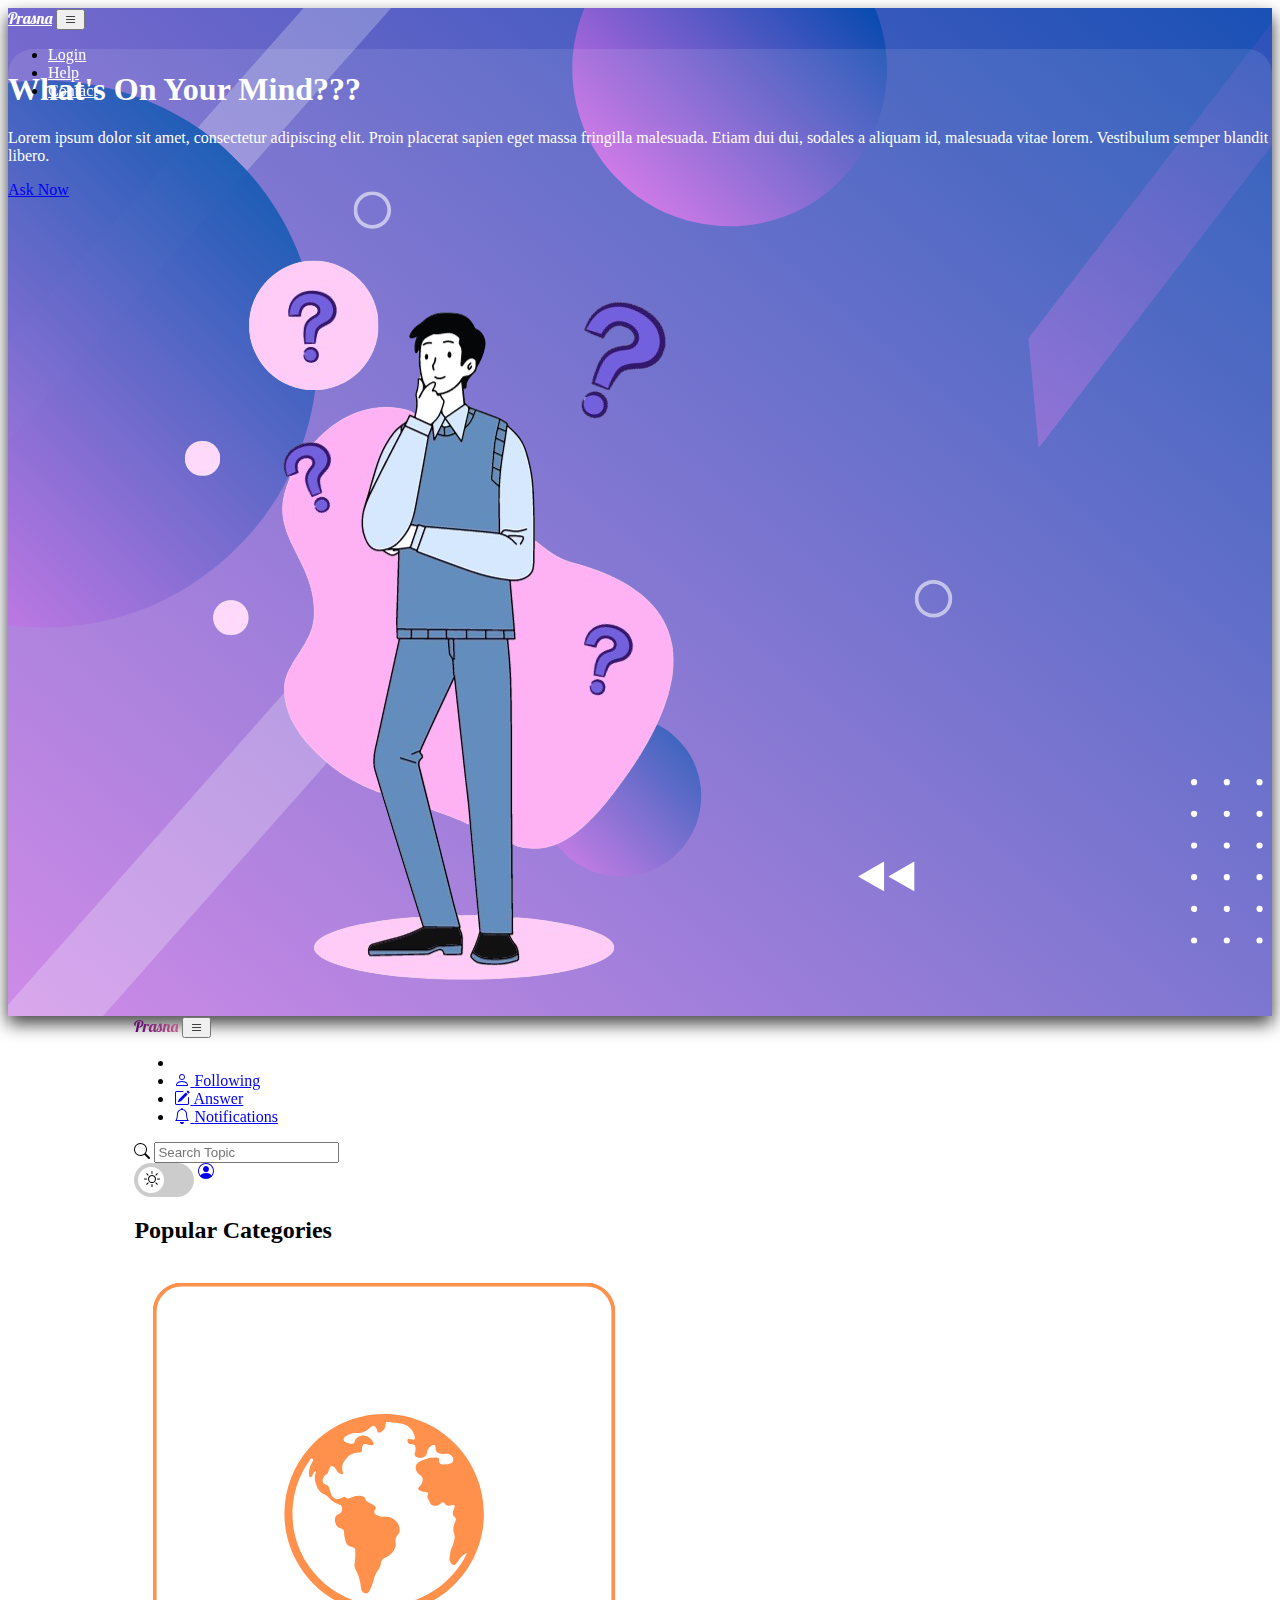
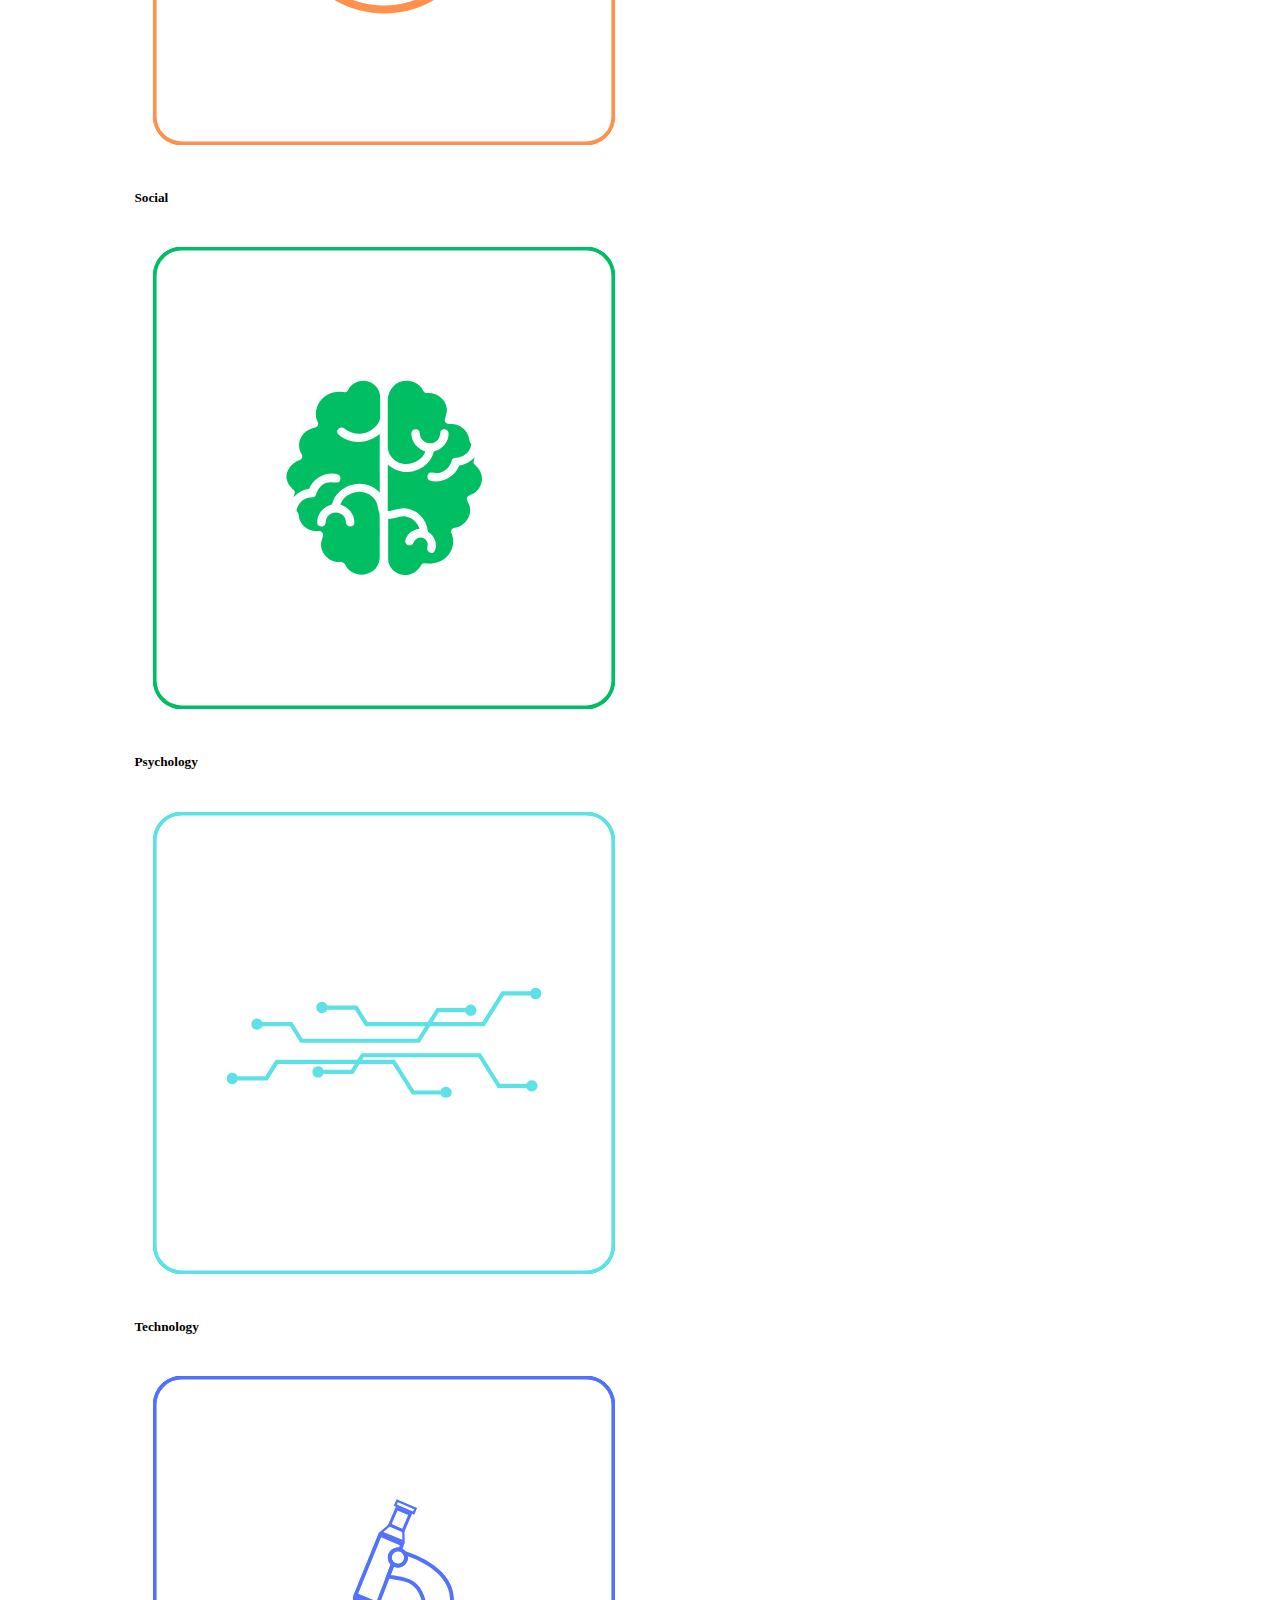
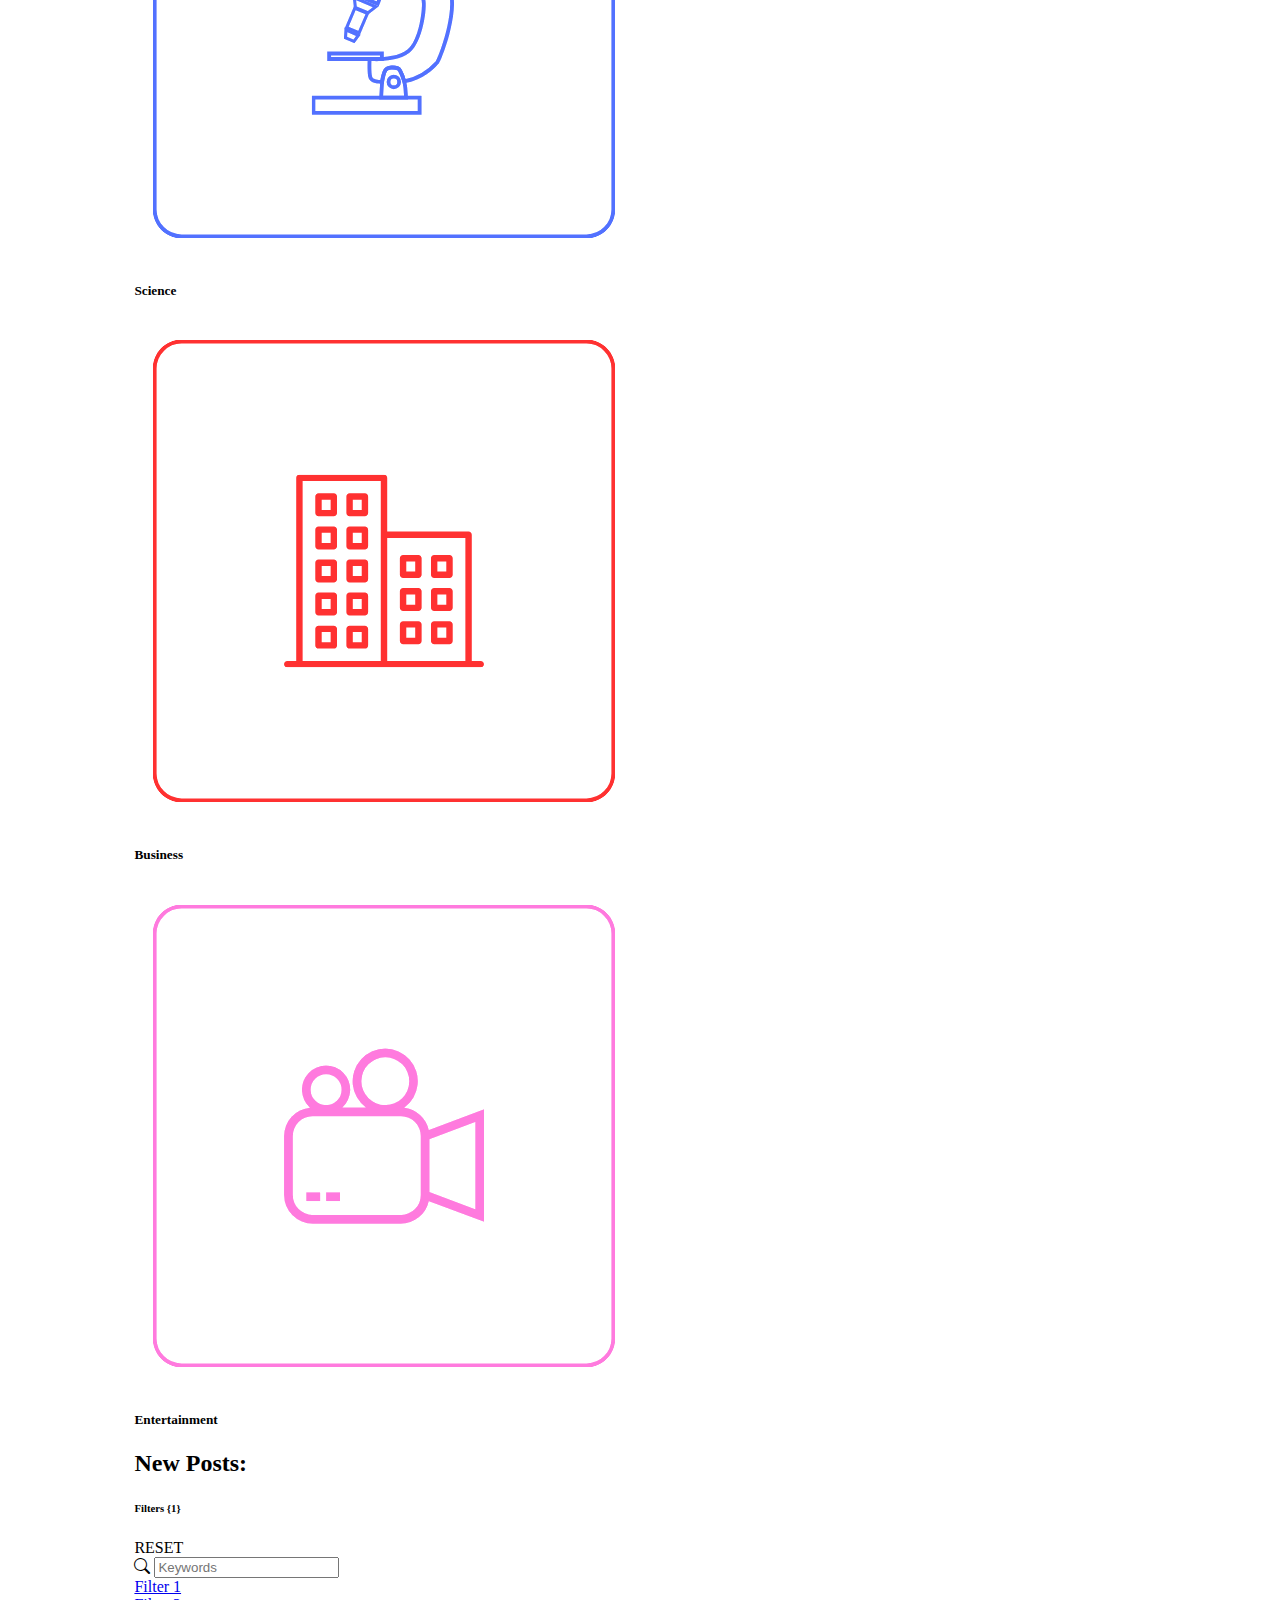
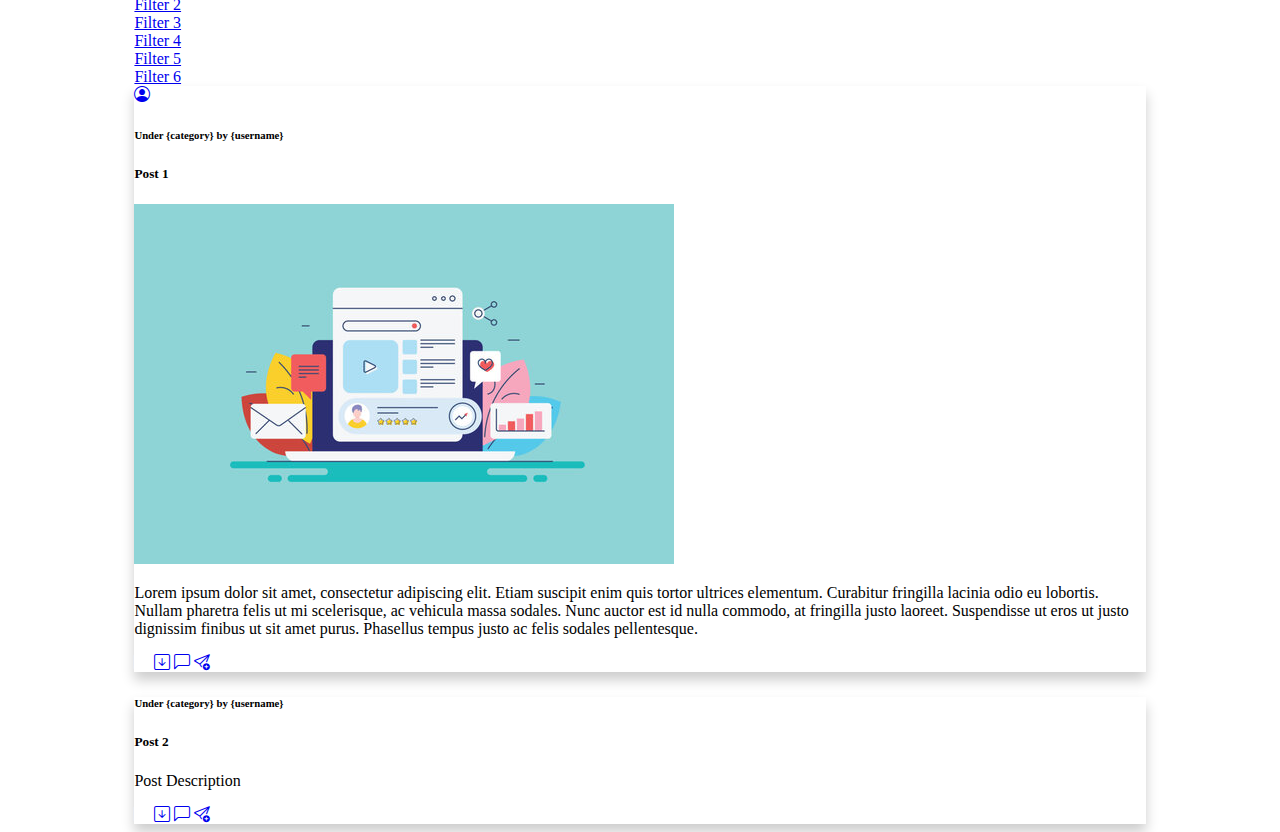
==== index.html @ 943cc183 "minor fixes" ====
<!DOCTYPE html>
<html lang="en" data-bs-theme="light">

<head>
  <meta charset="UTF-8">
  <meta name="viewport" content="width=device-width, initial-scale=1.0">
  <title>Prasna</title>
  <link rel="icon" type="image/x-icon" href="./images/prasna-logo.png">
  <link rel="preconnect" href="https://fonts.googleapis.com">
  <link rel="preconnect" href="https://fonts.gstatic.com" crossorigin>
  <link href="https://cdn.jsdelivr.net/npm/bootstrap@5.3.2/dist/css/bootstrap.min.css" rel="stylesheet" integrity="sha384-T3c6CoIi6uLrA9TneNEoa7RxnatzjcDSCmG1MXxSR1GAsXEV/Dwwykc2MPK8M2HN" crossorigin="anonymous">
  <link rel="stylesheet" href="https://fonts.googleapis.com/css2?family=Roboto:wght@300;400;500;700;900&display=swap">
  <link rel="stylesheet" href="https://fonts.googleapis.com/css2?family=Libre+Baskerville&family=Lobster&family=Roboto+Mono&display=swap">
  <link rel="stylesheet" href="https://cdn.jsdelivr.net/npm/bootstrap-icons@1.11.2/font/bootstrap-icons.min.css">
  <link rel="stylesheet" href="./CSS/style.css">
  <script src="https://ajax.googleapis.com/ajax/libs/jquery/3.3.1/jquery.min.js"></script>
  <script src="https://cdn.jsdelivr.net/npm/bootstrap@5.3.2/dist/js/bootstrap.bundle.min.js" integrity="sha384-C6RzsynM9kWDrMNeT87bh95OGNyZPhcTNXj1NW7RuBCsyN/o0jlpcV8Qyq46cDfL" crossorigin="anonymous"></script>
  <script src="./JS/script.js"></script>
</head>

<body>

  <div class="container-fluid landing" id="top">
    <nav class="navbar navbar-expand-lg navbar-primary">
      <a class="navbar-brand text-light" style="font-family: 'Lobster', sans-serif;" href="./index.html">Prasna</a>
      <button class="navbar-toggler" type="button" data-bs-toggle="collapse" data-bs-target="#navbarNav"
        aria-controls="navbarNav" aria-expanded="false" aria-label="Toggle navigation">
        <i class="bi bi-list"></i>
      </button>
      <div class="collapse navbar-collapse" id="navbarNav">
        <ul class="navbar-nav ms-auto">
          <li class="nav-item active">
            <a class="nav-link text-light" href="./sign-up.html">Login</a>
          </li>
          <li class="nav-item active">
            <a class="nav-link text-light" href="#">Help</a>
          </li>
          <li class="nav-item">
            <a class="nav-link text-light" href="#">Contact</a>
          </li>
        </ul>
      </div>
    </nav>
    <div class="container hero-container">
      <header class="hero bg-purple text-light py-5">
        <div class="container">
            <div class="row">
                <div class="col-12 col-md-6 order-1 order-md-2 my-auto">
                    <h1>What's On Your Mind???</h1>
                    <p>Lorem ipsum dolor sit amet, consectetur adipiscing elit. Proin placerat sapien eget massa fringilla
                        malesuada. Etiam dui dui, sodales a aliquam id, malesuada vitae lorem. Vestibulum semper blandit libero.
                    </p>
                    <a class="btn btn-light" id="get-started" href="#Home">Ask Now</a>
                </div>
                <div class="col-12 col-md-6 order-md-1">
                    <img src="./images/Man-Thinking.png" alt="Image description" class="img-fluid">
                </div>
            </div>
        </div>
    </header>
    
    </div>
  </div>

  <div class="container-fluid mt-3" id="Home">
    <div class="container-wide px-0 py-0">
      <nav class="navbar navbar-expand-lg border-bottom py-0">
        <a class="navbar-brand text-purple" href="#" style=" font-family: 'Lobster', sans-serif;">Prasna</a>
        <button class="navbar-toggler" type="button" data-bs-toggle="collapse" data-bs-target="#navbarNav"
          aria-controls="navbarNav" aria-expanded="false" aria-label="Toggle navigation">
          <i class="bi bi-list"></i>
        </button>
        <div class="collapse navbar-collapse" id="navbarNav">
          <ul class="navbar-nav ms-3 me-3">
            <li class="nav-item">
              <a class="nav-link bg-secondary text-light border rounded h4 my-0 px-3 mx-1" href="./index.html">
                <i class="bi bi-house-fill"></i>
                <span class="d-lg-none d-inline px-2">Home</span>
              </a>
            </li>
            <li class="nav-item">
              <a class="nav-link h4 my-0 px-3 mx-1" href="./following.html">
                <i class="bi bi-person"></i>
                <span class="d-lg-none d-inline px-2">Following</span>
              </a>
            </li>
            <li class="nav-item">
              <a class="nav-link h4 my-0 px-3 mx-1" href="./answer.html">
                <i class="bi bi-pencil-square"></i>
                <span class="d-lg-none d-inline px-2">Answer</span>
              </a>
            </li>
            <li class="nav-item">
              <a class="nav-link h4 my-0 px-3 mx-1" href="#">
                <i class="bi bi-bell"></i>
                <span class="d-lg-none d-inline px-2">Notifications</span>
              </a>
            </li>
          </ul>
          <form class="form my-2 my-lg-0 me-auto">
            <div class="input-group mx-auto ">
              <span class="input-group-text border-right-0 bg-transparent">
                <i class="bi bi-search"></i>
              </span>
              <input type="text" class="form-control me-sm-2 border-start-0" type="search" placeholder="Search Topic"
                aria-label="Search">
            </div>
          </form>

          <div class="me-2"></div>

          <label class="switch me-2">
            <input type="checkbox">
            <span class="slider round" id="theme-toggle"><i class="bi bi-sun" id="theme-icon"></i></span>
          </label>

          <!-- <button class="btn btn-secondary text-light fw-bold rounded me-2" id="theme-toggle">Toggle Theme</button> -->
          <a class="h4 my-auto" href="#"><i class="bi bi-person-circle h2"></i></a>
        </div>
      </nav>
    </div>
    <!-- Content Here -->
    <div class="container-wide my-5">
      <!-- Popular Genres Section -->
      <h2>Popular Categories</h2>
      <div class="row">
        <!-- Add your genres here -->
        <div class="col-lg-2 col-sm ">
          <div class="card topic-card">
            <img class="card-img-top img-thumbnail" src="./images/World.png" alt="world-icon" >
            <div class="card-body">
              <h5 class="card-title">Social</h5>
            </div>
          </div>
        </div>
        <div class="col-lg-2 col-sm-4">
          <div class="card topic-card">
            <img class="card-img-top img-thumbnail" src="./images/Psychology-icon.png" alt="world-icon">
            <div class="card-body">
              <h5 class="card-title">Psychology</h5>
            </div>
          </div>
        </div>
        <div class="col-lg-2 col-sm-4">
          <div class="card topic-card">
            <img class="card-img-top img-thumbnail" src="./images/Technology-icon.png" alt="world-icon">
            <div class="card-body">
              <h5 class="card-title">Technology</h5>
            </div>
          </div>
        </div>
        <div class="col-lg-2 col-sm-4">
          <div class="card topic-card">
            <img class="card-img-top img-thumbnail" src="./images/Science-icon.png" alt="world-icon">
            <div class="card-body">
              <h5 class="card-title">Science</h5>
            </div>
          </div>
        </div>
        <div class="col-lg-2 col-sm-4">
          <div class="card topic-card">
            <img class="card-img-top img-thumbnail" src="./images/Buisness-icon.png" alt="world-icon">
            <div class="card-body">
              <h5 class="card-title">Business</h5>
            </div>
          </div>
        </div>
        <div class="col-lg-2 col-sm-4">
          <div class="card topic-card">
            <img class="card-img-top img-thumbnail" src="./images/Entertainment-icon.png" alt="world-icon">
            <div class="card-body">
              <h5 class="card-title">Entertainment</h5>
            </div>
          </div>
        </div>
      </div>


      <div class="container-fluid px-0 my-5">
        <h2 class="border-bottom">New Posts:</h2>
        <div class="row">
          <!-- Left Column for Filters -->
          <div class="col-md-2 mt-2">
            <div class="list-group">
              <div class="border-bottom">
                <div class="d-flex justify-content-between">
                  <h6 class="my-auto">Filters {1}</h6>
                  <div class="btn py-0">RESET</div>
                </div>
                <div class="input-group my-1">
                  <span class="input-group-text border-end-0 bg-transparent">
                    <i class="bi bi-search"></i>
                  </span>
                  <input type="text" class="form-control me-sm-2 border-start-0" type="search" placeholder="Keywords"
                    aria-label="Search">
                </div>
              </div>
              <div class="border-bottom">
                <a href="#" class="list-group-item list-group-item-action border-0 py-auto my-2">Filter 1</a>
              </div>
              <div class="border-bottom">
                <a href="#" class="list-group-item list-group-item-action border-0 py-auto my-2">Filter 2</a>
              </div>
              <div class="border-bottom">
                <a href="#" class="list-group-item list-group-item-action border-0 py-auto my-2">Filter 3</a>
              </div>
              <div class="border-bottom">
                <a href="#" class="list-group-item list-group-item-action border-0 py-auto my-2">Filter 4</a>
              </div>
              <div class="border-bottom">
                <a href="#" class="list-group-item list-group-item-action border-0 py-auto my-2">Filter 5</a>
              </div>
              <div class="border-bottom">
                <a href="#" class="list-group-item list-group-item-action border-0 py-auto my-2">Filter 6</a>
              </div>

              <!-- Repeat for each filter option -->
            </div>
          </div>
          <!-- Middle Column -->
          <div class="col-md-7 border-start border-end">
            <div class="row">
              <!-- Post Card -->
              <div class="col-md-10 post mx-auto my-3">
                <div class="card border-0 bg-transparent">
                  <div class="card-header py-0">
                    <div class="flex justify-content-between">
                      <a class="h6 d-inline my-auto" href="#"><i class="bi bi-person-circle"></i></a>
                      <h6 class="d-inline text-secondary">Under {category} by {username} </h6>
                    </div>
                    <h5 class="card-title my-0">Post 1</h5>
                  </div>
                  <div class="card-body">
                    <div class="post-img-holder mt-auto mb-1">
                      <img class="card-img-top" src="./images/post-example.jpg" alt="Post image">
                    </div>
                    <p class="card-text">Lorem ipsum dolor sit amet, consectetur adipiscing elit. Etiam suscipit enim
                      quis tortor ultrices elementum. Curabitur fringilla lacinia odio eu lobortis. Nullam pharetra
                      felis ut mi scelerisque, ac vehicula massa sodales. Nunc auctor est id nulla commodo, at fringilla
                      justo laoreet. Suspendisse ut eros ut justo dignissim finibus ut sit amet purus. Phasellus tempus
                      justo ac felis sodales pellentesque. </p>
                  </div>
                  <div class="card-footer border-top my-0 py-1">
                    <a class="btn bg-secondary text-light h4 my-0 px-3" href="#"><i
                        class="bi bi-arrow-up-square-fill"></i></a>
                    <a class="btn text-dark h4 my-0 px-3" href="#"><i class="bi bi-arrow-down-square"></i></a>
                    <a class="btn text-dark h4 my-0 px-3" href="#"><i class="bi bi-chat-left"></i></i></a>
                    <a class="btn text-dark h4 my-0 px-3" href="#"><i class="bi bi-send-plus"></i></i></a>
                  </div>
                </div>
              </div>
              <div class="col-md-10 post mx-auto">
                <div class="card border-0 bg-transparent">
                  <div class="card-header py-0">
                    <h6 class="text-secondary">Under {category} by {username} </h6>
                    <h5 class="card-title my-0">Post 2</h5>
                  </div>
                  <div class="card-body">
                    <p class="card-text">Post Description</p>
                  </div>
                  <div class="card-footer border-top my-0 py-1">
                    <a class="btn bg-secondary text-light h4 my-0 px-3" href="#"><i
                        class="bi bi-arrow-up-square-fill"></i></a>
                    <a class="btn text-dark h4 my-0 px-3" href="#"><i class="bi bi-arrow-down-square"></i></a>
                    <a class="btn text-dark h4 my-0 px-3" href="#"><i class="bi bi-chat-left"></i></i></a>
                    <a class="btn text-dark h4 my-0 px-3" href="#"><i class="bi bi-send-plus"></i></i></a>
                  </div>
                </div>
              </div>
              <!-- Repeat the 'Post Card' block for each game -->
            </div>
          </div>
          <!-- Right Column -->
          <div class="col-md-3">
            <!-- <div class="card">
              <div class="card-body">
                <!-- <p class="card-text">Lorem ipsum dolor sit amet, consectetur adipiscing elit. Etiam suscipit enim
                  quis tortor ultrices elementum. Curabitur fringilla lacinia odio eu lobortis. Nullam pharetra
                  felis ut mi scelerisque, ac vehicula massa sodales.</p> 
              </div>
            </div> -->
          </div>
        </div>
      </div>
    </div>
  </div>
</body>

</html>
---- CSS/style.css ----
.container-wide {

    width: 80%;
    max-width: none;
    margin: auto;
  }

  .landing {
    background-image: url(../images/Background.png);
    width: 100%;
    background-repeat: no-repeat;
    background-position: center;
    box-shadow: 0 8px 16px 0 rgba(0, 0, 0, 0.8);
  }

  .hero-container {
    display: flex;
    flex-direction: column;
    justify-content: center;
    height: 100vh;
  }

  .bg-transparent {
    background: rgba(0, 0, 0, 0);
  }

  .hero {
    background-color: rgba(255, 255, 255, 0.1);
    border-radius: 25px;
  }

  .text-light {
    color: #fff;
  }

  .text-purple {
    background-image: linear-gradient(to right, #57006b, #bf5e8d);
    color: rgba(0, 0, 0, 0);
    /* -webkit-background-clip: text; */
    background-clip: text;
  }

  .navbar {
    position: sticky;
    top: 0;
    z-index: 1000;
  }

  .post {
    background-color: rgba(255, 255, 255, 0.1);
    box-shadow: 0 8px 12px 0 rgba(0, 0, 0, 0.2);
  }

  .post:hover {
    border: 1px solid black;
  }

  .topic-card:hover {
    box-shadow: 0 4px 6px 0 rgba(0, 0, 0, 0.8);
  }

  .card-header,
  .card-footer {
    background: none;
    border: none;
  }

  /* Switch */
  .switch {
    position: relative;
    display: inline-block;
    width: 60px;
    height: 34px;
  }

  .switch input {
    opacity: 0;
    width: 0;
    height: 0;
  }

  .slider {
    position: absolute;
    cursor: pointer;
    inset: 0;
    background-color: #ccc;
    -webkit-transition: .4s;
    transition: .4s;
  }

  .slider:before {
    position: absolute;
    content: "";
    height: 26px;
    width: 26px;
    left: 4px;
    bottom: 4px;
    background-color: white;
    -webkit-transition: .4s;
    transition: .4s;
  }

  input:checked + .slider {
    background-color: #343639;
  }

  input:focus + .slider {
    box-shadow: 0 0 1px #070707;
  }

  input:checked + .slider:before {
    -webkit-transform: translateX(26px);
    -ms-transform: translateX(26px);
    transform: translateX(26px);
  }
  /* Rounded sliders */
  .slider.round {
    border-radius: 34px;
  }

  .slider.round:before {
    border-radius: 50%;
  }

  #theme-icon {
    position: absolute;
    top: 50%;
    left: 50%;
    transform: translate(-130%, -50%);
    font-size: 16px;
  }
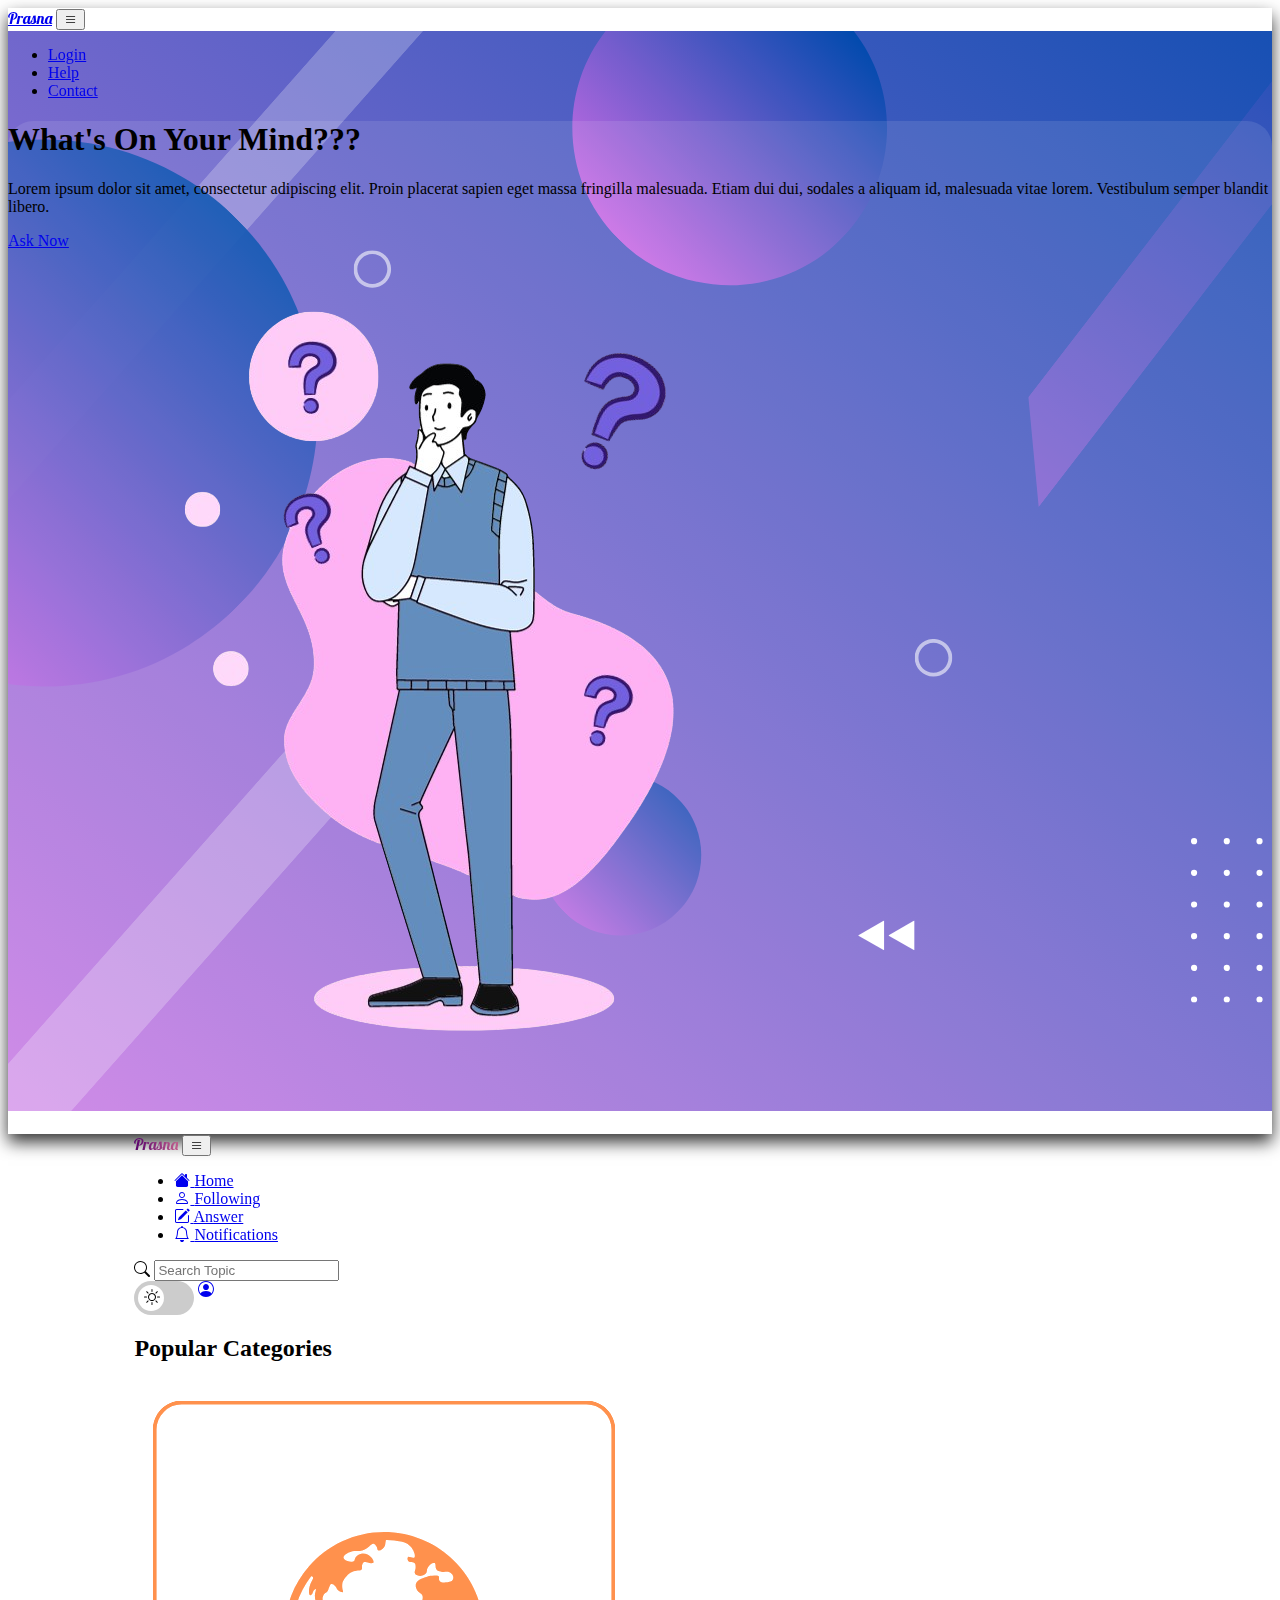
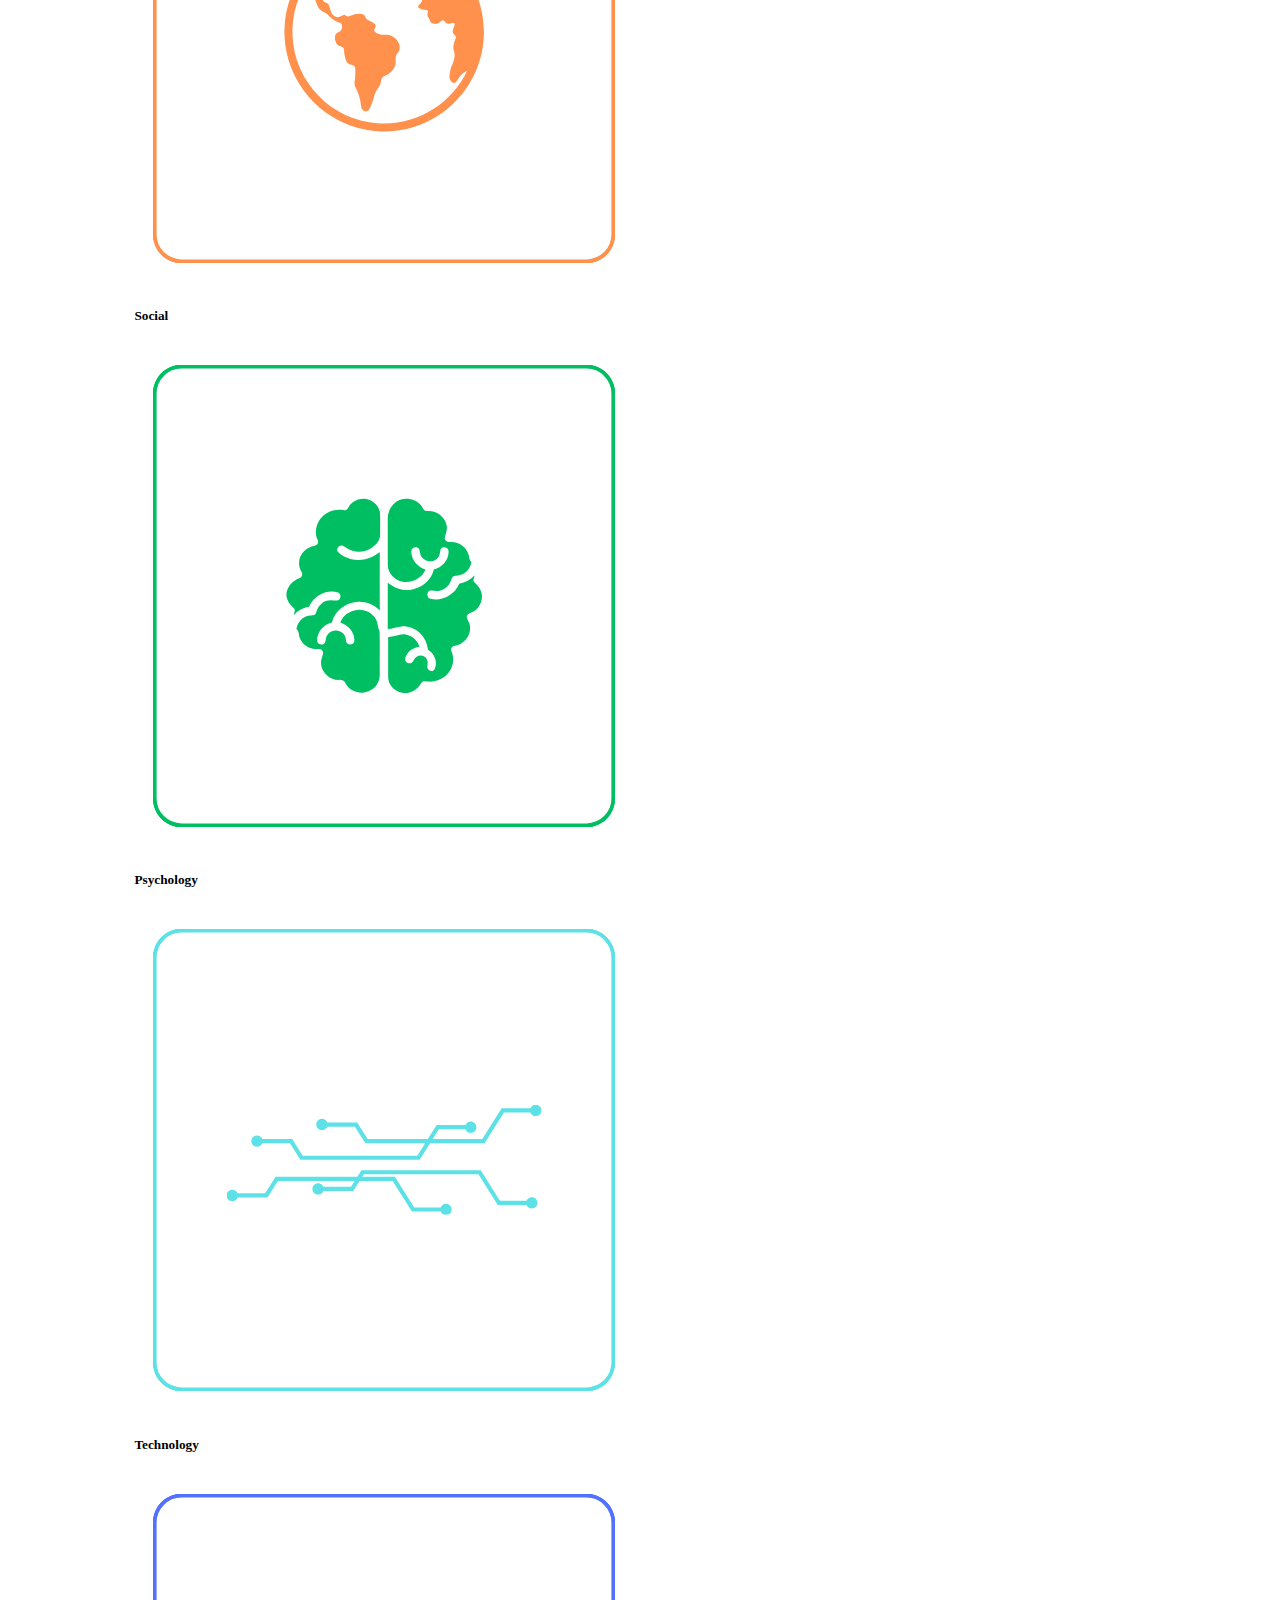
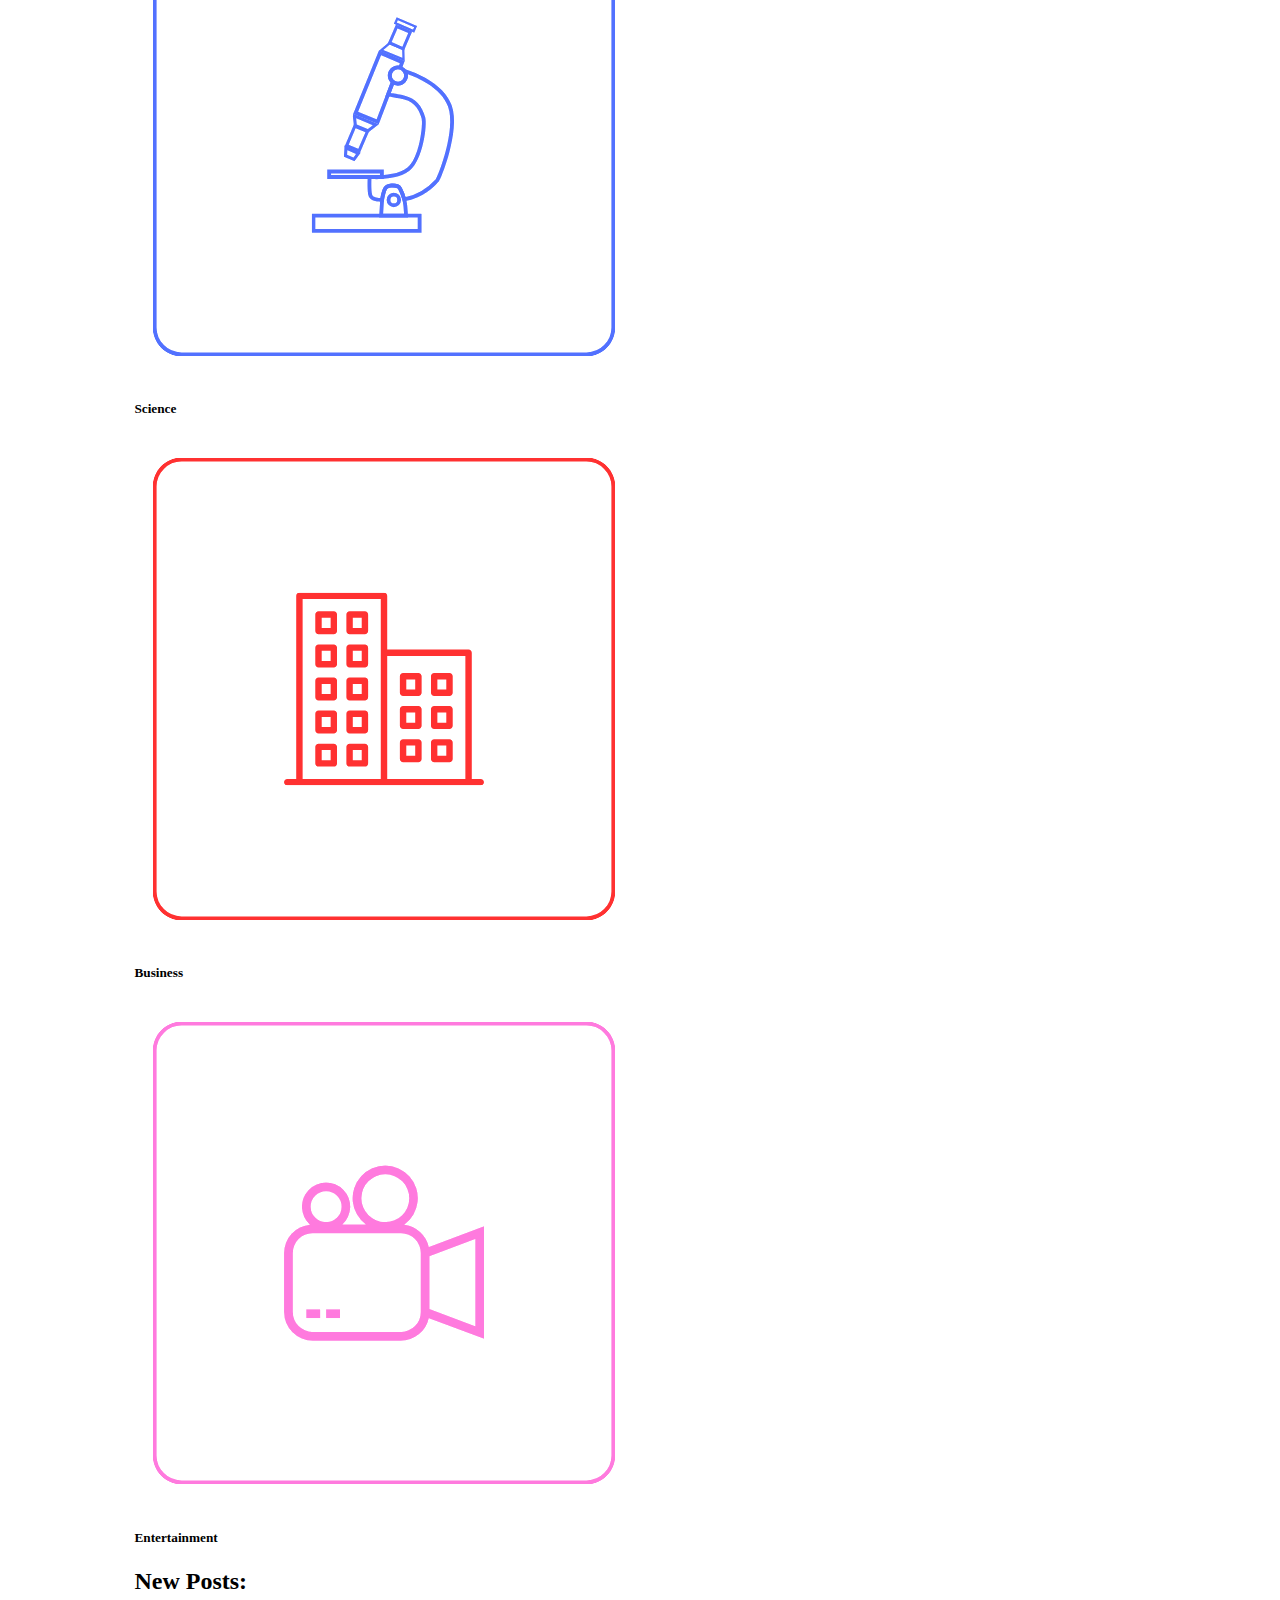
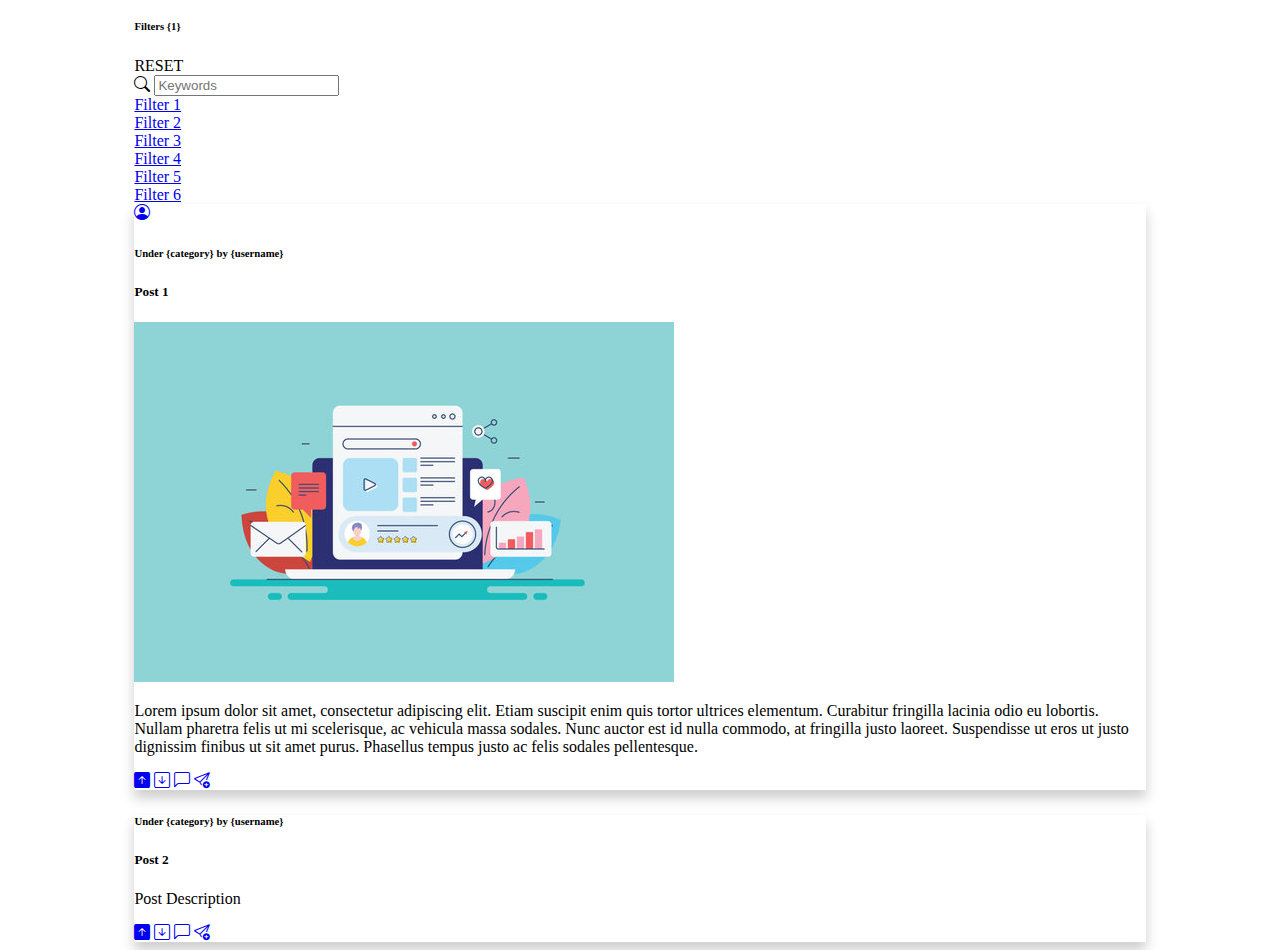
==== commit 455e1b68: "Minor fixes" ====
--- a/index.html
+++ b/index.html
@@ -41,7 +41,7 @@
         </ul>
       </div>
     </nav>
-    <div class="container hero-container">
+    <div class="container d-flex flex-column vh-100 justify-content-center">
       <header class="hero bg-purple text-light py-5">
         <div class="container">
             <div class="row">
@@ -62,9 +62,9 @@
     </div>
   </div>
 
-  <div class="container-fluid mt-3" id="Home">
+  <div class="container-fluid mt-3" >
     <div class="container-wide px-0 py-0">
-      <nav class="navbar navbar-expand-lg border-bottom py-0">
+      <nav class="navbar navbar-expand-lg navbar-light border-bottom py-0" id="Home">
         <a class="navbar-brand text-purple" href="#" style=" font-family: 'Lobster', sans-serif;">Prasna</a>
         <button class="navbar-toggler" type="button" data-bs-toggle="collapse" data-bs-target="#navbarNav"
           aria-controls="navbarNav" aria-expanded="false" aria-label="Toggle navigation">
@@ -73,7 +73,7 @@
         <div class="collapse navbar-collapse" id="navbarNav">
           <ul class="navbar-nav ms-3 me-3">
             <li class="nav-item">
-              <a class="nav-link bg-secondary text-light border rounded h4 my-0 px-3 mx-1" href="./index.html">
+              <a class="nav-link bg-secondary text-light border rounded h4 my-0 px-3 mx-1" href="./index.html#Home">
                 <i class="bi bi-house-fill"></i>
                 <span class="d-lg-none d-inline px-2">Home</span>
               </a>
@@ -108,6 +108,11 @@
           </form>
 
           <div class="me-2"></div>
+
+          <!-- <div class="form-check form-switch" id="theme-toggle">
+            <input class="form-check-input" type="checkbox" id="flexSwitchCheckDefault">
+            <label class="form-check-label" for="flexSwitchCheckChecked"><i class="bi bi-sun" id="theme-icon"></i></label>
+          </div> -->
 
           <label class="switch me-2">
             <input type="checkbox">
@@ -180,7 +185,7 @@
         <h2 class="border-bottom">New Posts:</h2>
         <div class="row">
           <!-- Left Column for Filters -->
-          <div class="col-md-2 mt-2">
+          <div class="col-lg-2 mt-2 d-none d-lg-inline">
             <div class="list-group">
               <div class="border-bottom">
                 <div class="d-flex justify-content-between">
@@ -218,7 +223,7 @@
             </div>
           </div>
           <!-- Middle Column -->
-          <div class="col-md-7 border-start border-end">
+          <div class="col-lg-7 col-sm-12 border-start border-end">
             <div class="row">
               <!-- Post Card -->
               <div class="col-md-10 post mx-auto my-3">
@@ -271,7 +276,7 @@
             </div>
           </div>
           <!-- Right Column -->
-          <div class="col-md-3">
+          <div class="col-lg-3 d-none d-lg-inline">
             <!-- <div class="card">
               <div class="card-body">
                 <!-- <p class="card-text">Lorem ipsum dolor sit amet, consectetur adipiscing elit. Etiam suscipit enim
--- a/CSS/style.css
+++ b/CSS/style.css
@@ -13,12 +13,12 @@
     box-shadow: 0 8px 16px 0 rgba(0, 0, 0, 0.8);
   }
 
-  .hero-container {
+  /* .hero-container {
     display: flex;
     flex-direction: column;
     justify-content: center;
     height: 100vh;
-  }
+  } */
 
   .bg-transparent {
     background: rgba(0, 0, 0, 0);
@@ -27,10 +27,6 @@
   .hero {
     background-color: rgba(255, 255, 255, 0.1);
     border-radius: 25px;
-  }
-
-  .text-light {
-    color: #fff;
   }
 
   .text-purple {
@@ -54,7 +50,9 @@
   .post:hover {
     border: 1px solid black;
   }
-
+  .topic-card{
+    transition: all ease 0.5s;
+  }
   .topic-card:hover {
     box-shadow: 0 4px 6px 0 rgba(0, 0, 0, 0.8);
   }
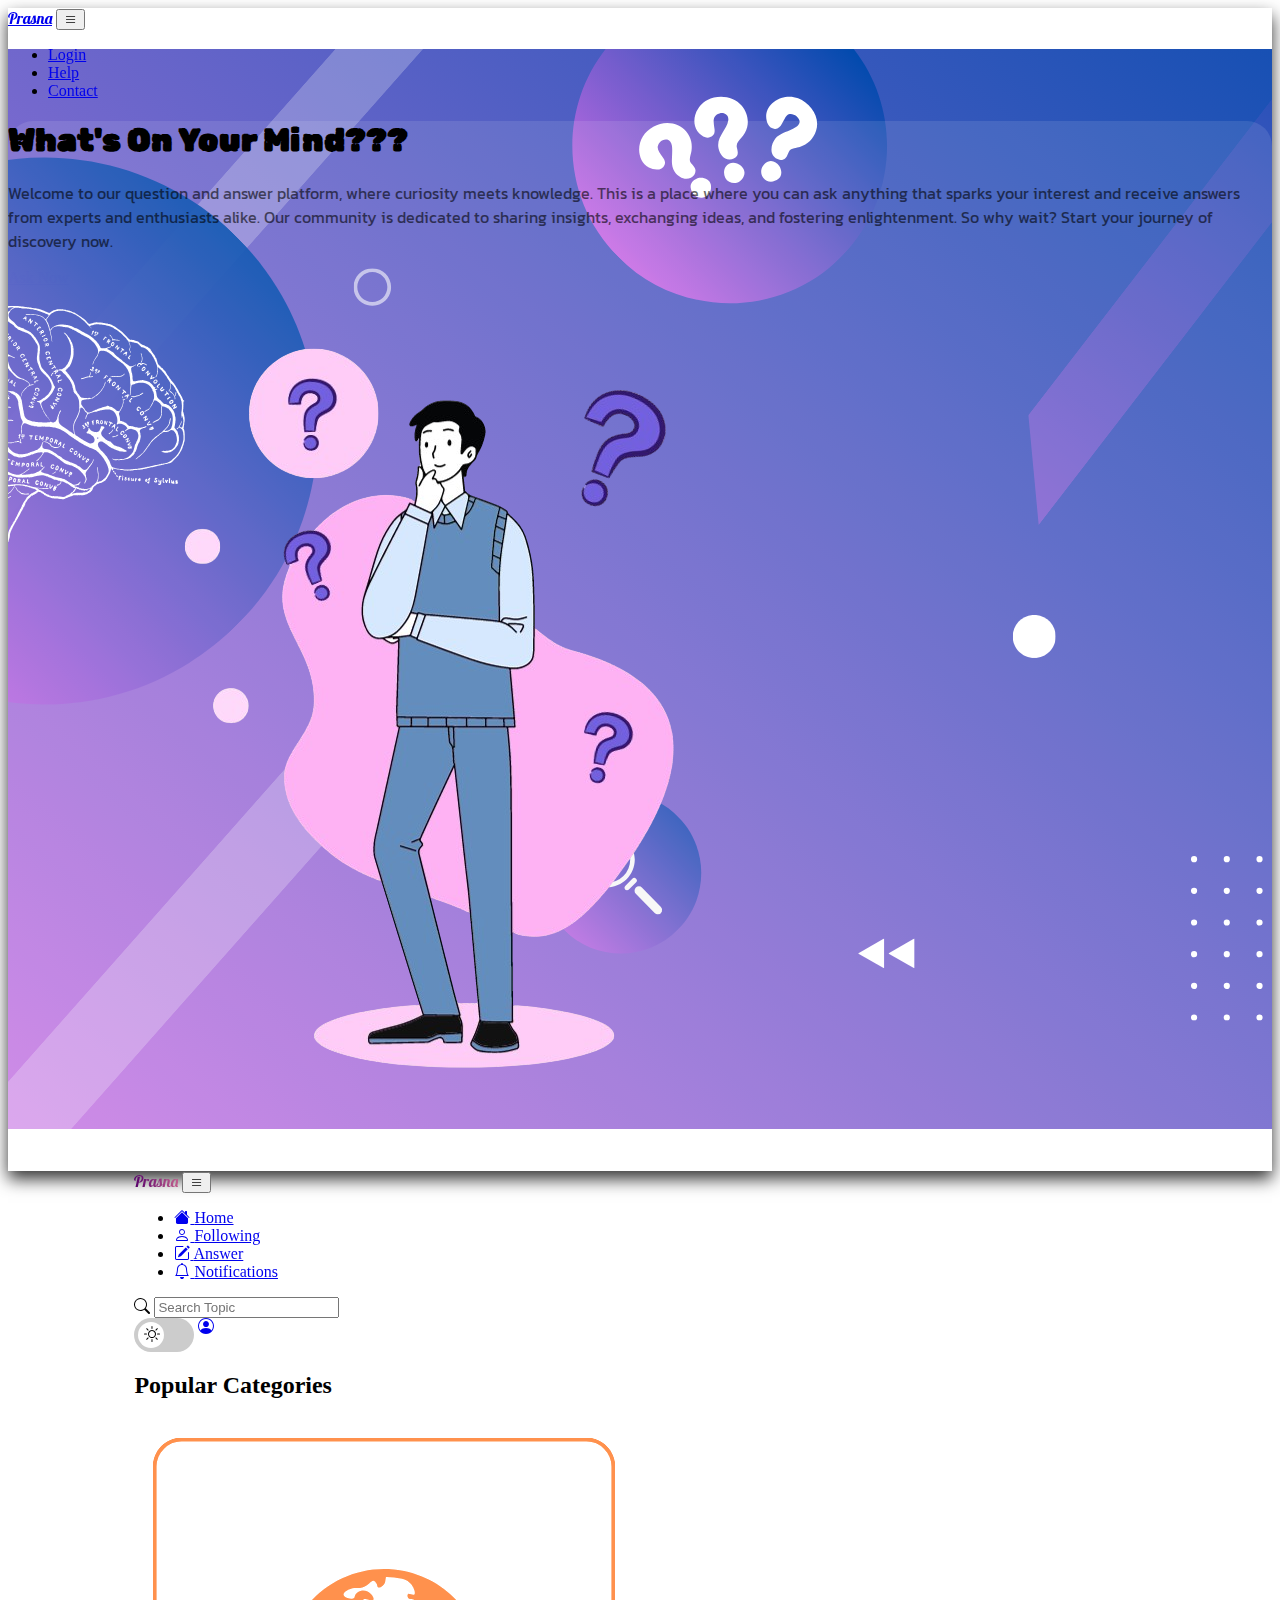
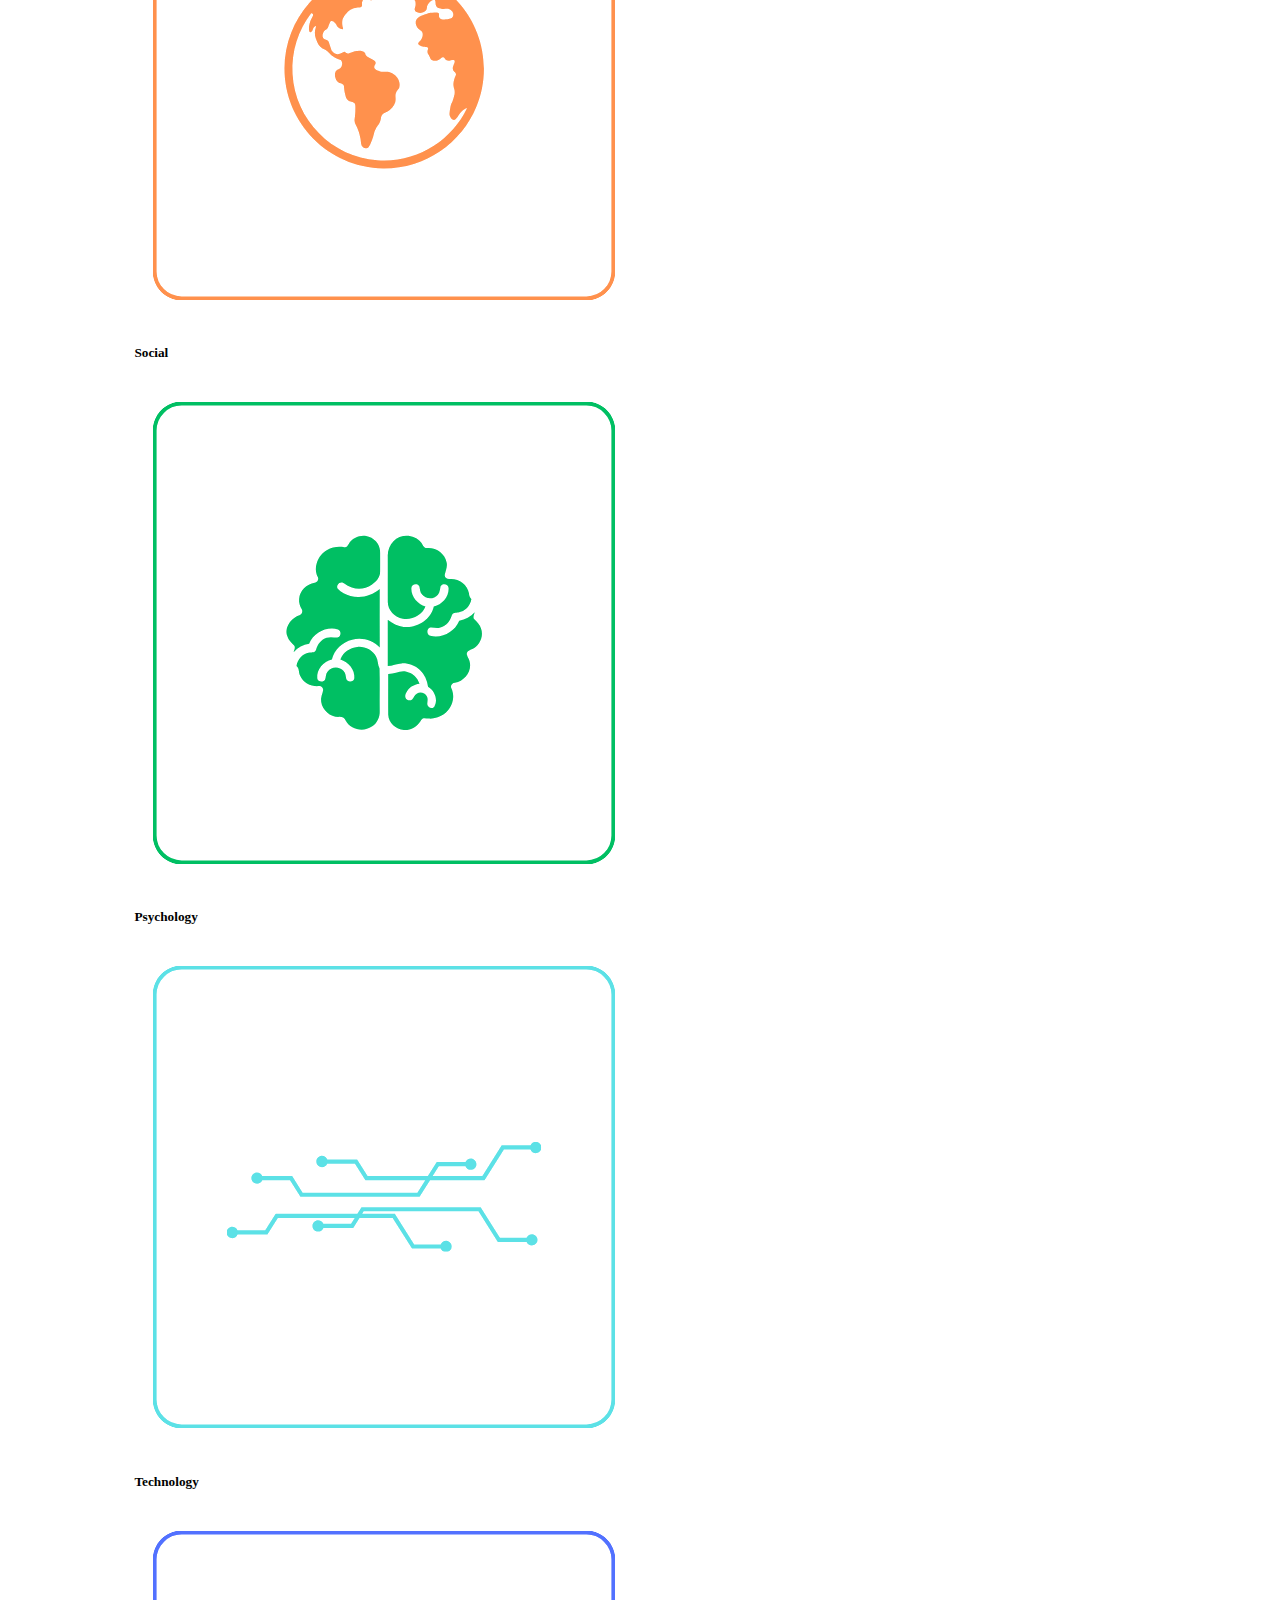
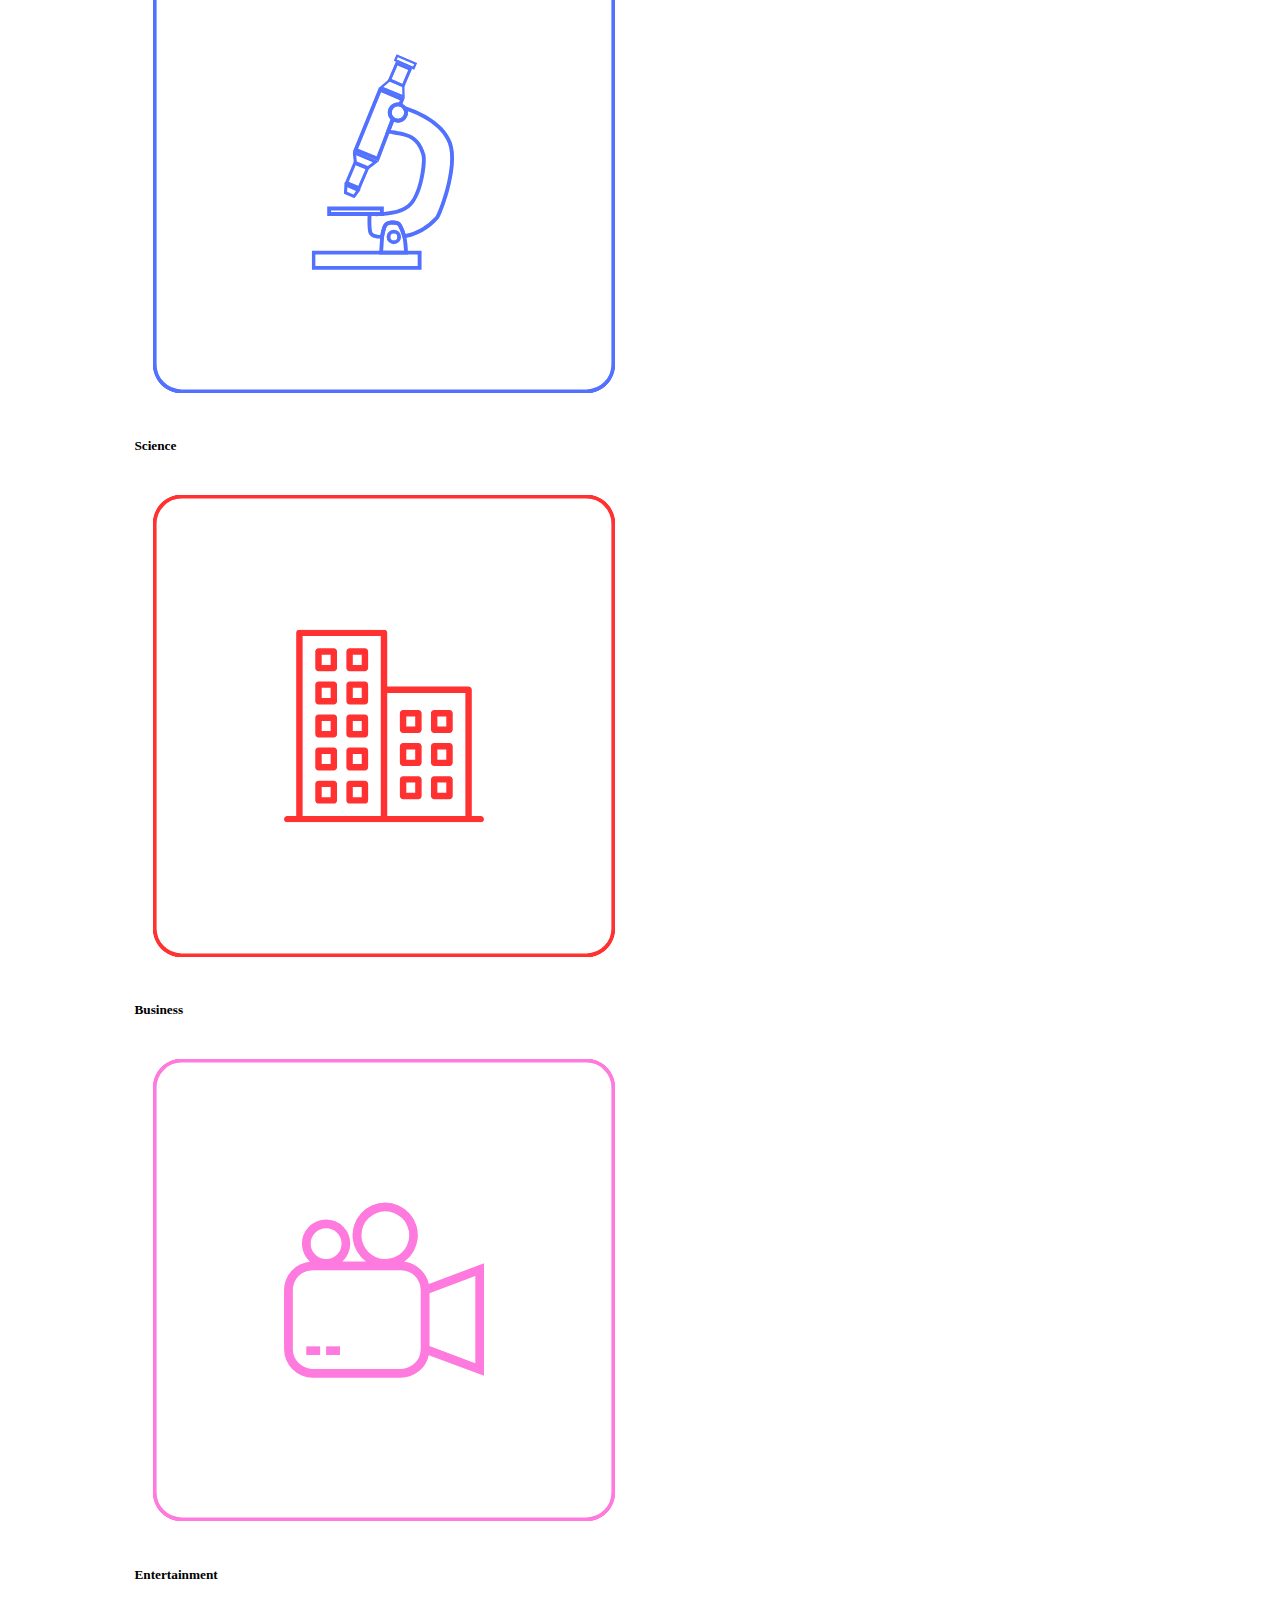
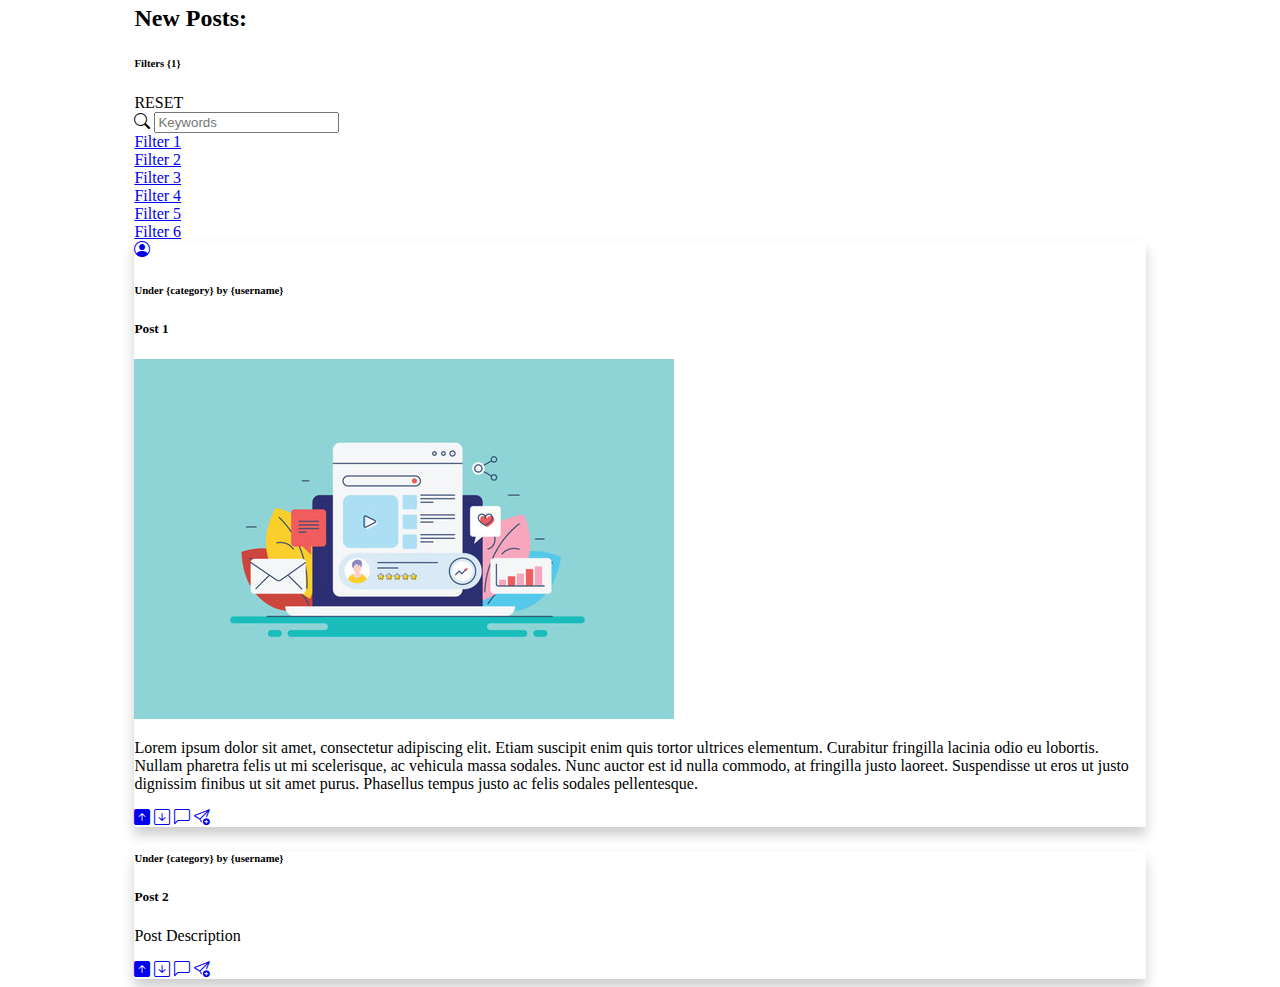
==== commit db3e5c2d: "Polish" ====
--- a/index.html
+++ b/index.html
@@ -6,15 +6,23 @@
   <meta name="viewport" content="width=device-width, initial-scale=1.0">
   <title>Prasna</title>
   <link rel="icon" type="image/x-icon" href="./images/prasna-logo.png">
+
   <link rel="preconnect" href="https://fonts.googleapis.com">
   <link rel="preconnect" href="https://fonts.gstatic.com" crossorigin>
-  <link href="https://cdn.jsdelivr.net/npm/bootstrap@5.3.2/dist/css/bootstrap.min.css" rel="stylesheet" integrity="sha384-T3c6CoIi6uLrA9TneNEoa7RxnatzjcDSCmG1MXxSR1GAsXEV/Dwwykc2MPK8M2HN" crossorigin="anonymous">
+  <link href="https://cdn.jsdelivr.net/npm/bootstrap@5.3.2/dist/css/bootstrap.min.css" rel="stylesheet"
+    integrity="sha384-T3c6CoIi6uLrA9TneNEoa7RxnatzjcDSCmG1MXxSR1GAsXEV/Dwwykc2MPK8M2HN" crossorigin="anonymous">
   <link rel="stylesheet" href="https://fonts.googleapis.com/css2?family=Roboto:wght@300;400;500;700;900&display=swap">
-  <link rel="stylesheet" href="https://fonts.googleapis.com/css2?family=Libre+Baskerville&family=Lobster&family=Roboto+Mono&display=swap">
+  <link rel="stylesheet"
+    href="https://fonts.googleapis.com/css2?family=Libre+Baskerville&family=Lobster&family=Roboto+Mono&display=swap">
+  <link href="https://fonts.googleapis.com/css2?family=Rubik+Maps&display=swap" rel="stylesheet">
+  <link href="https://fonts.googleapis.com/css2?family=Kanit&display=swap" rel="stylesheet">
+
   <link rel="stylesheet" href="https://cdn.jsdelivr.net/npm/bootstrap-icons@1.11.2/font/bootstrap-icons.min.css">
   <link rel="stylesheet" href="./CSS/style.css">
   <script src="https://ajax.googleapis.com/ajax/libs/jquery/3.3.1/jquery.min.js"></script>
-  <script src="https://cdn.jsdelivr.net/npm/bootstrap@5.3.2/dist/js/bootstrap.bundle.min.js" integrity="sha384-C6RzsynM9kWDrMNeT87bh95OGNyZPhcTNXj1NW7RuBCsyN/o0jlpcV8Qyq46cDfL" crossorigin="anonymous"></script>
+  <script src="https://cdn.jsdelivr.net/npm/bootstrap@5.3.2/dist/js/bootstrap.bundle.min.js"
+    integrity="sha384-C6RzsynM9kWDrMNeT87bh95OGNyZPhcTNXj1NW7RuBCsyN/o0jlpcV8Qyq46cDfL"
+    crossorigin="anonymous"></script>
   <script src="./JS/script.js"></script>
 </head>
 
@@ -30,7 +38,7 @@
       <div class="collapse navbar-collapse" id="navbarNav">
         <ul class="navbar-nav ms-auto">
           <li class="nav-item active">
-            <a class="nav-link text-light" href="./sign-up.html">Login</a>
+            <a class="nav-link text-light" href="./login.html">Login</a>
           </li>
           <li class="nav-item active">
             <a class="nav-link text-light" href="#">Help</a>
@@ -44,27 +52,30 @@
     <div class="container d-flex flex-column vh-100 justify-content-center">
       <header class="hero bg-purple text-light py-5">
         <div class="container">
-            <div class="row">
-                <div class="col-12 col-md-6 order-1 order-md-2 my-auto">
-                    <h1>What's On Your Mind???</h1>
-                    <p>Lorem ipsum dolor sit amet, consectetur adipiscing elit. Proin placerat sapien eget massa fringilla
-                        malesuada. Etiam dui dui, sodales a aliquam id, malesuada vitae lorem. Vestibulum semper blandit libero.
-                    </p>
-                    <a class="btn btn-light" id="get-started" href="#Home">Ask Now</a>
-                </div>
-                <div class="col-12 col-md-6 order-md-1">
-                    <img src="./images/Man-Thinking.png" alt="Image description" class="img-fluid">
-                </div>
-            </div>
-        </div>
-    </header>
-    
+          <div class="row">
+            <div class="col-12 col-md-6 order-1 order-md-2 my-auto">
+              <h1 class="landing-text position-relative" style="font-family: 'Rubik Maps', system-ui;">What's On Your
+                Mind???</h1>
+              <p class="landing-text position-relative" style="font-family: 'Kanit', sans-serif;">Welcome to our question and answer platform, where curiosity
+                meets knowledge. This is a place where you can ask anything that sparks your interest and receive
+                answers from experts and enthusiasts alike. Our community is dedicated to sharing insights, exchanging
+                ideas, and fostering enlightenment. So why wait? Start your journey of discovery now.
+              </p>
+              <a class="btn btn-outline-light landing-text" id="get-started" href="#Home">Ask Now</a>
+            </div>
+            <div class="col-12 col-md-6 order-md-1">
+              <img src="./images/Man-Thinking.png" alt="Image description" class="img-fluid">
+            </div>
+          </div>
+        </div>
+      </header>
+
     </div>
   </div>
 
-  <div class="container-fluid mt-3" >
+  <div class="container-fluid mt-3">
     <div class="container-wide px-0 py-0">
-      <nav class="navbar navbar-expand-lg navbar-light border-bottom py-0" id="Home">
+      <nav class="navbar navbar-expand-lg navbar-light border-bottom py-0">
         <a class="navbar-brand text-purple" href="#" style=" font-family: 'Lobster', sans-serif;">Prasna</a>
         <button class="navbar-toggler" type="button" data-bs-toggle="collapse" data-bs-target="#navbarNav"
           aria-controls="navbarNav" aria-expanded="false" aria-label="Toggle navigation">
@@ -91,7 +102,7 @@
               </a>
             </li>
             <li class="nav-item">
-              <a class="nav-link h4 my-0 px-3 mx-1" href="#">
+              <a class="nav-link h4 my-0 px-3 mx-1" href="./notfications.html">
                 <i class="bi bi-bell"></i>
                 <span class="d-lg-none d-inline px-2">Notifications</span>
               </a>
@@ -102,12 +113,12 @@
               <span class="input-group-text border-right-0 bg-transparent">
                 <i class="bi bi-search"></i>
               </span>
-              <input type="text" class="form-control me-sm-2 border-start-0" type="search" placeholder="Search Topic"
+              <input type="text" class="form-control pe-5 me-sm-2 border-start-0"  id="Home" type="search" placeholder="Search Topic"
                 aria-label="Search">
             </div>
           </form>
 
-          <div class="me-2"></div>
+          <!-- <div class="me-2"></div> -->
 
           <!-- <div class="form-check form-switch" id="theme-toggle">
             <input class="form-check-input" type="checkbox" id="flexSwitchCheckDefault">
@@ -132,7 +143,7 @@
         <!-- Add your genres here -->
         <div class="col-lg-2 col-sm ">
           <div class="card topic-card">
-            <img class="card-img-top img-thumbnail" src="./images/World.png" alt="world-icon" >
+            <img class="card-img-top img-thumbnail" src="./images/World.png" alt="world-icon">
             <div class="card-body">
               <h5 class="card-title">Social</h5>
             </div>
--- a/CSS/style.css
+++ b/CSS/style.css
@@ -6,7 +6,7 @@
   }
 
   .landing {
-    background-image: url(../images/Background.png);
+    background-image: url(../images/Background-2.png);
     width: 100%;
     background-repeat: no-repeat;
     background-position: center;
@@ -27,6 +27,11 @@
   .hero {
     background-color: rgba(255, 255, 255, 0.1);
     border-radius: 25px;
+  }
+
+  .landing-text {
+    left: -50px;
+    opacity: 0;
   }
 
   .text-purple {
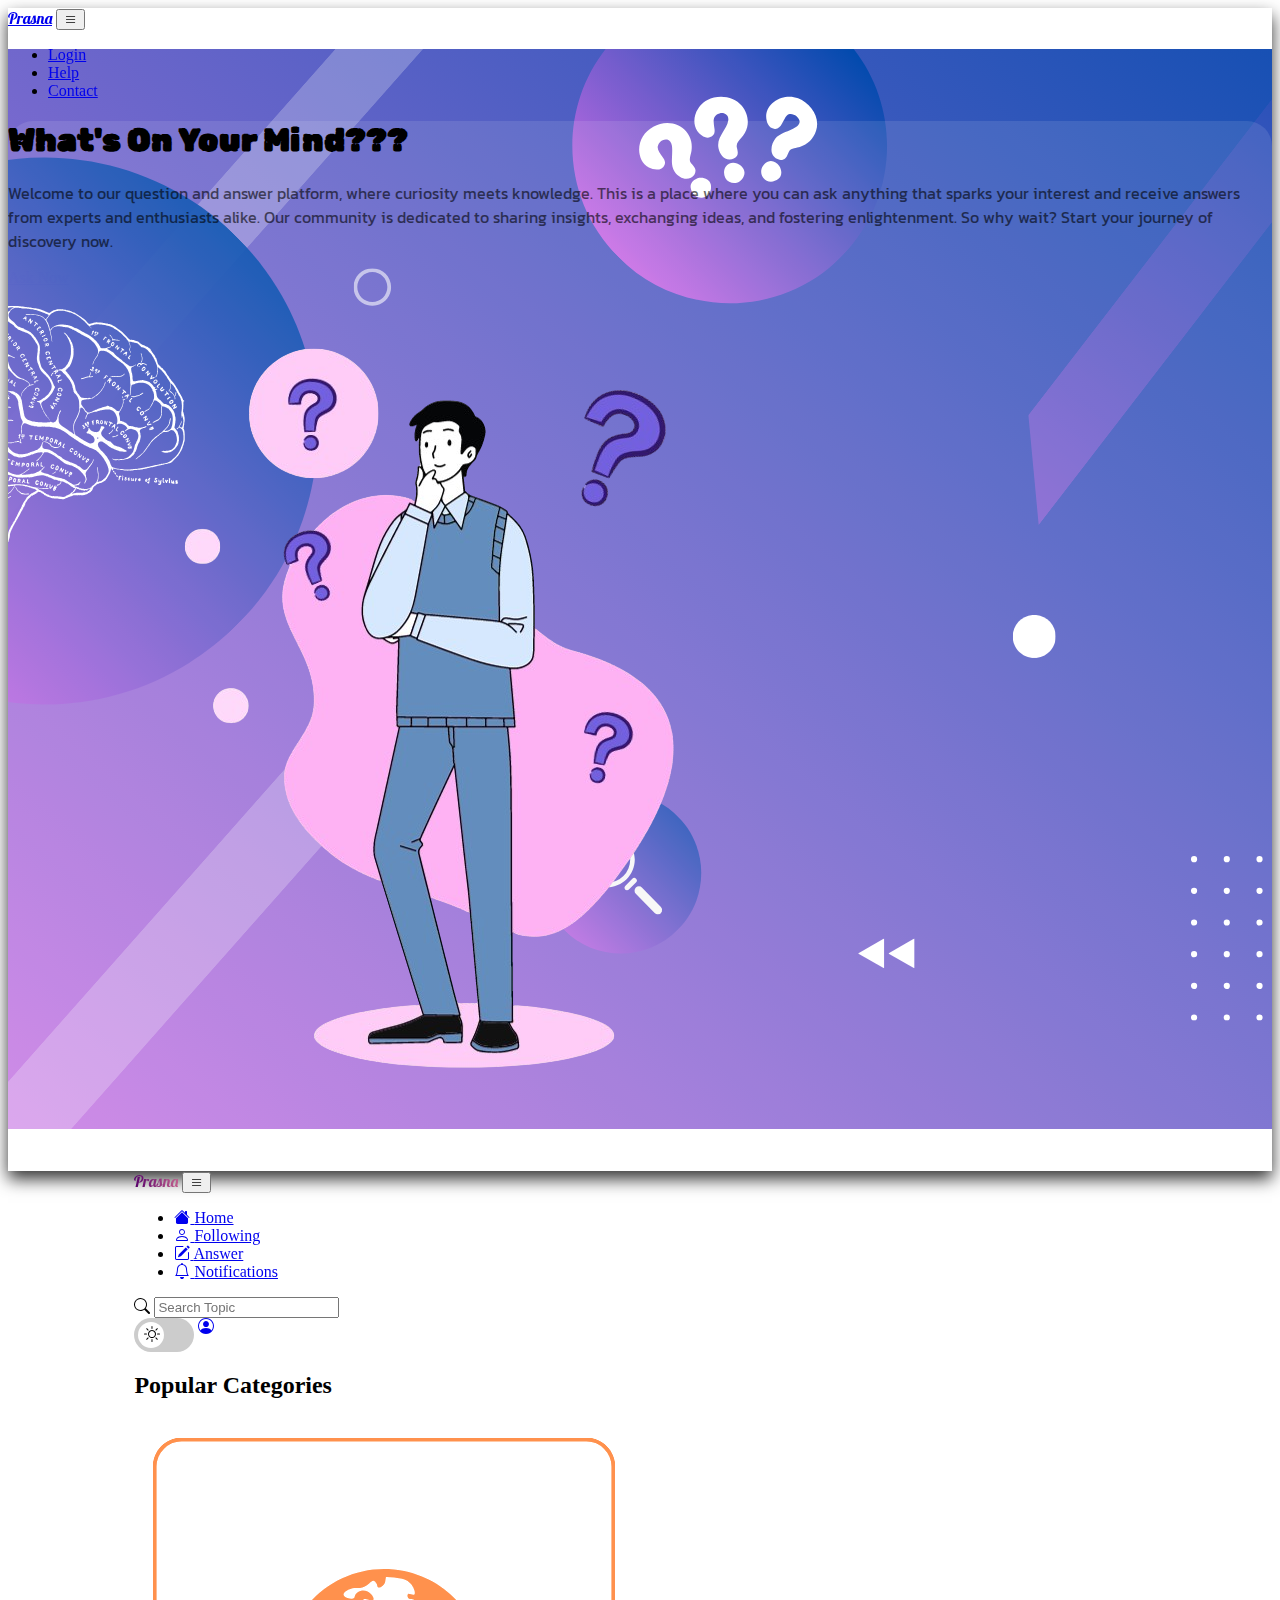
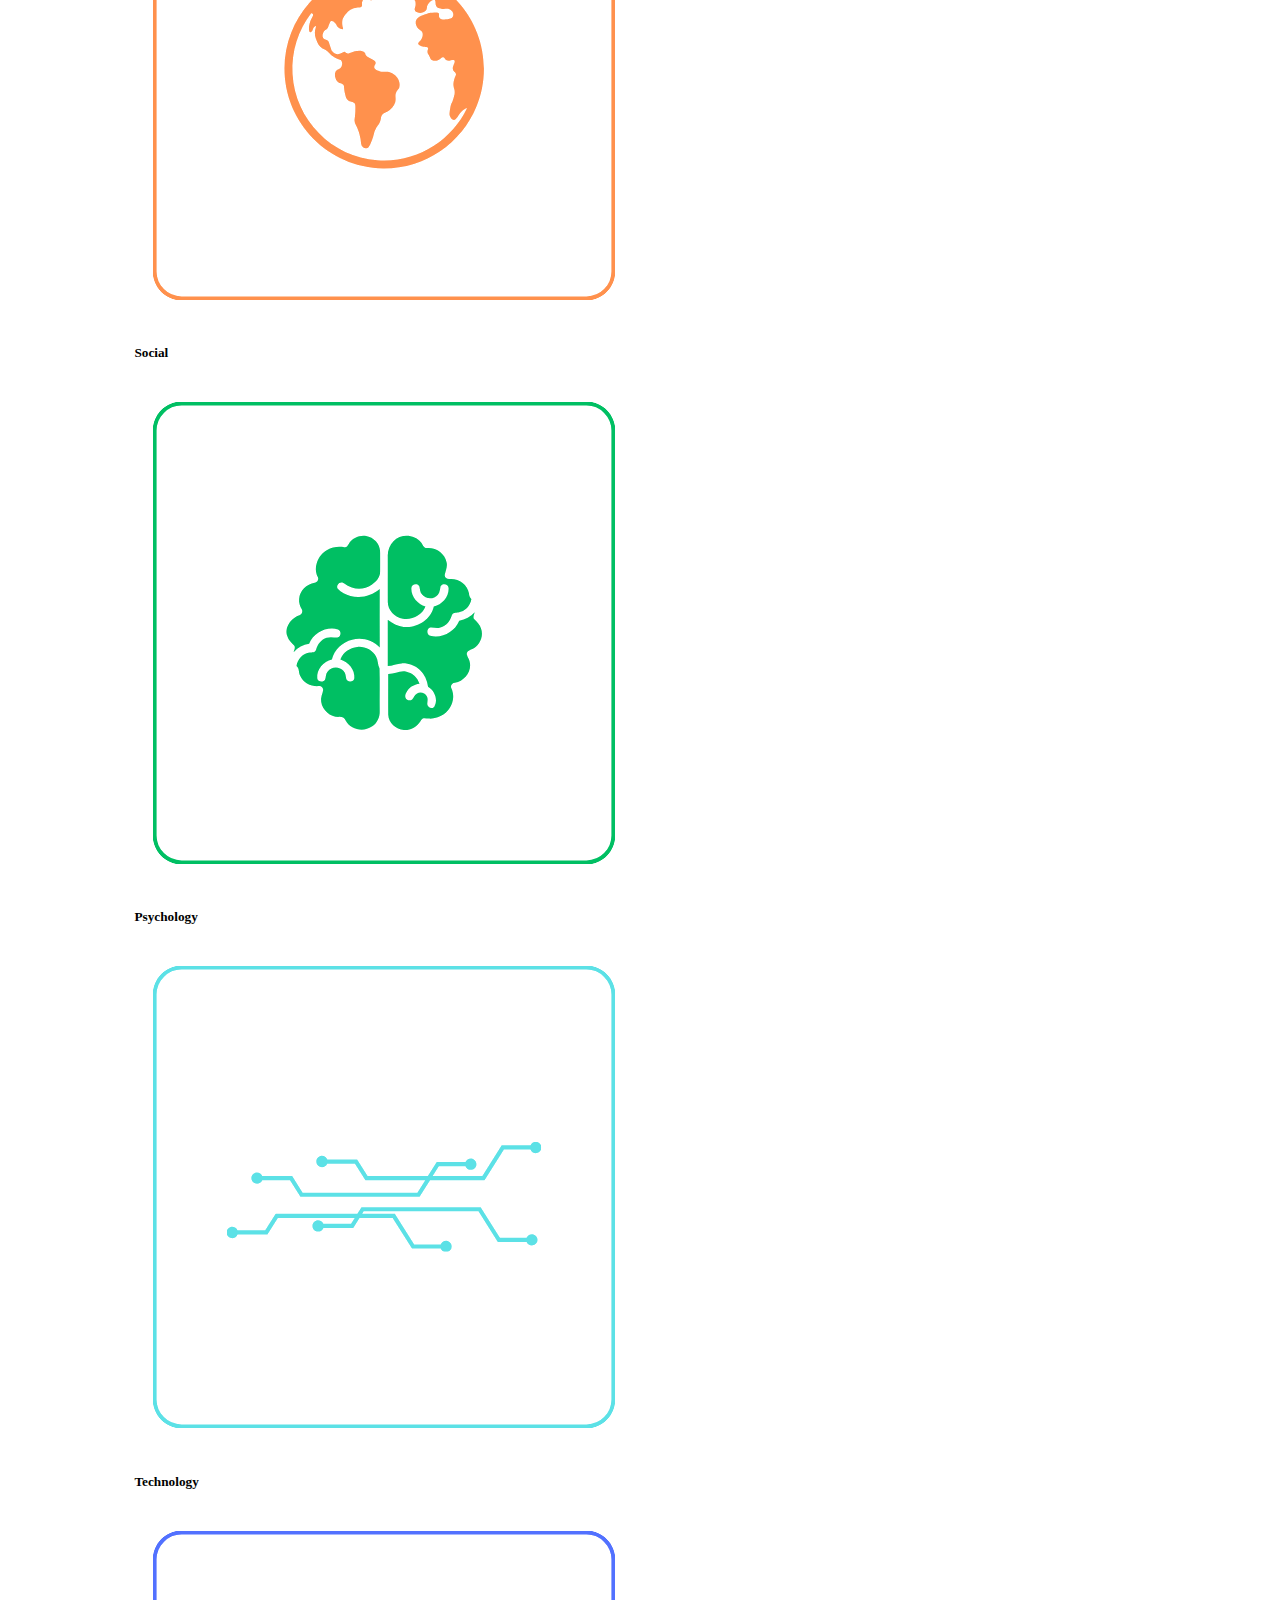
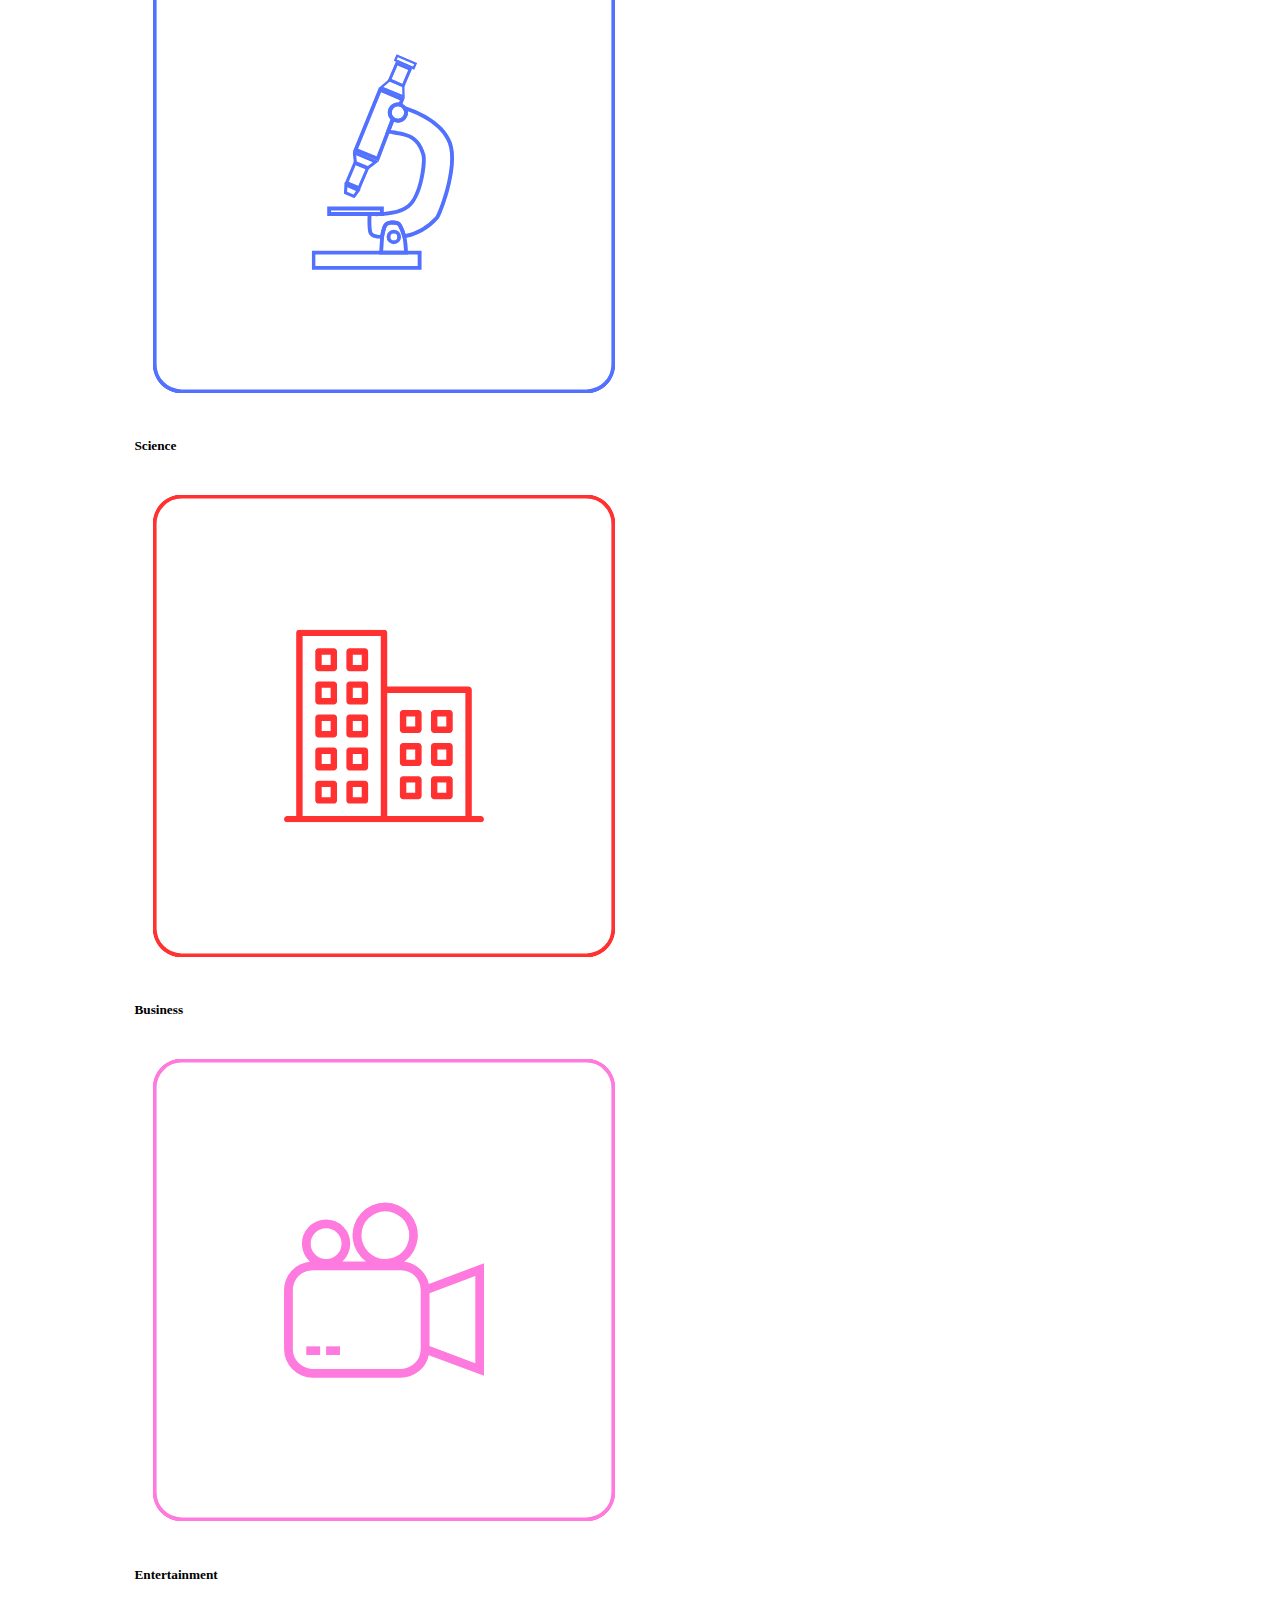
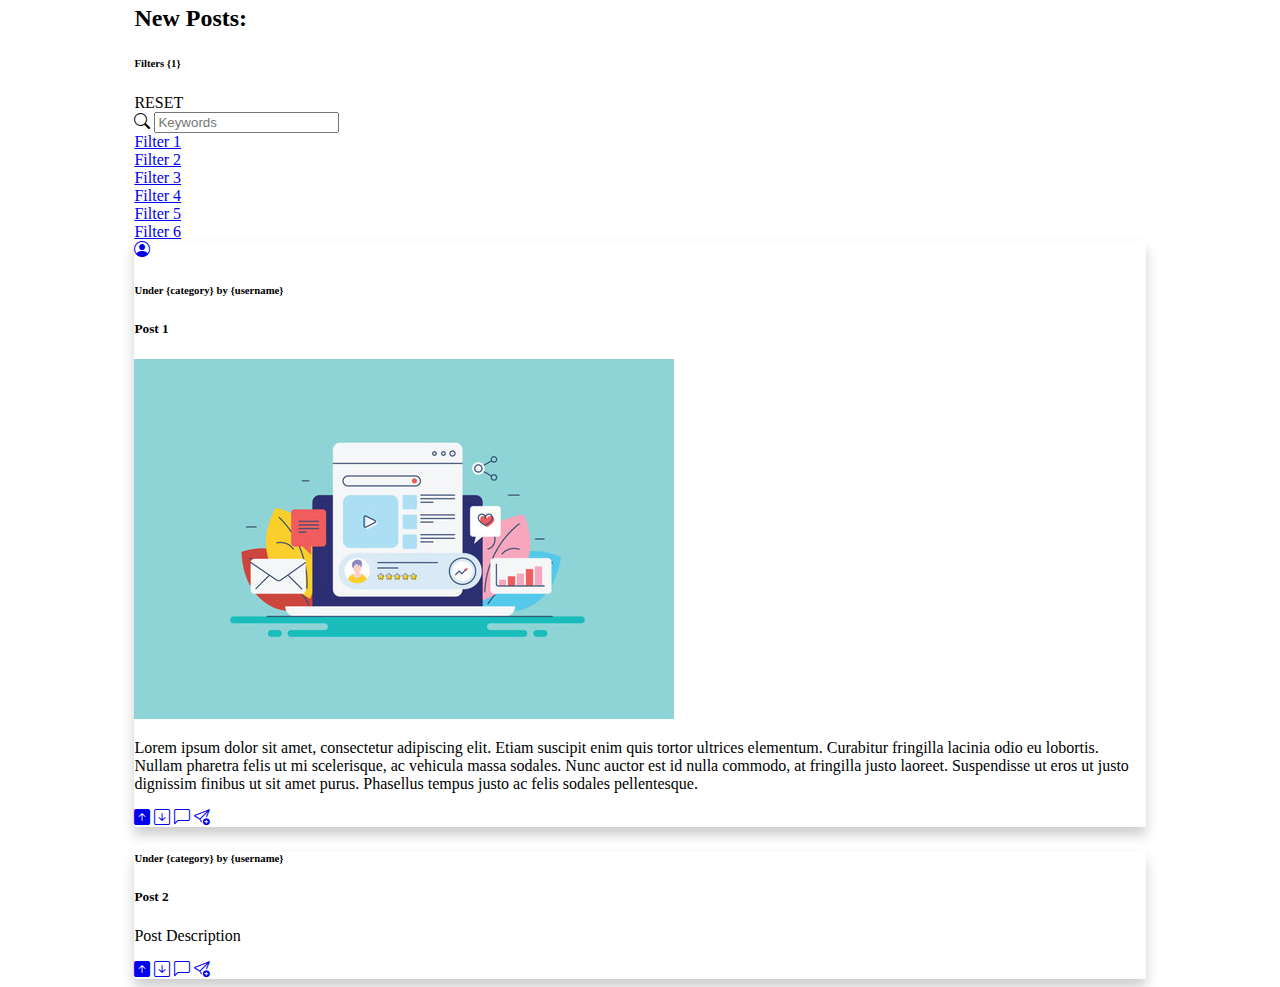
==== commit 9ff7db0c: "Setup fonts" ====
--- a/index.html
+++ b/index.html
@@ -9,14 +9,13 @@
 
   <link rel="preconnect" href="https://fonts.googleapis.com">
   <link rel="preconnect" href="https://fonts.gstatic.com" crossorigin>
+  <link rel="stylesheet" href="https://fonts.googleapis.com/css2?family=Roboto:wght@300;400;500;700;900&display=swap">
+  <link rel="stylesheet" href="https://fonts.googleapis.com/css2?family=Lobster&display=swap">
+  <link href="https://fonts.googleapis.com/css2?family=Rubik+Maps&display=swap" rel="stylesheet">
+  <link href="https://fonts.googleapis.com/css2?family=Kanit&display=swap" rel="stylesheet">
+
   <link href="https://cdn.jsdelivr.net/npm/bootstrap@5.3.2/dist/css/bootstrap.min.css" rel="stylesheet"
     integrity="sha384-T3c6CoIi6uLrA9TneNEoa7RxnatzjcDSCmG1MXxSR1GAsXEV/Dwwykc2MPK8M2HN" crossorigin="anonymous">
-  <link rel="stylesheet" href="https://fonts.googleapis.com/css2?family=Roboto:wght@300;400;500;700;900&display=swap">
-  <link rel="stylesheet"
-    href="https://fonts.googleapis.com/css2?family=Libre+Baskerville&family=Lobster&family=Roboto+Mono&display=swap">
-  <link href="https://fonts.googleapis.com/css2?family=Rubik+Maps&display=swap" rel="stylesheet">
-  <link href="https://fonts.googleapis.com/css2?family=Kanit&display=swap" rel="stylesheet">
-
   <link rel="stylesheet" href="https://cdn.jsdelivr.net/npm/bootstrap-icons@1.11.2/font/bootstrap-icons.min.css">
   <link rel="stylesheet" href="./CSS/style.css">
   <script src="https://ajax.googleapis.com/ajax/libs/jquery/3.3.1/jquery.min.js"></script>
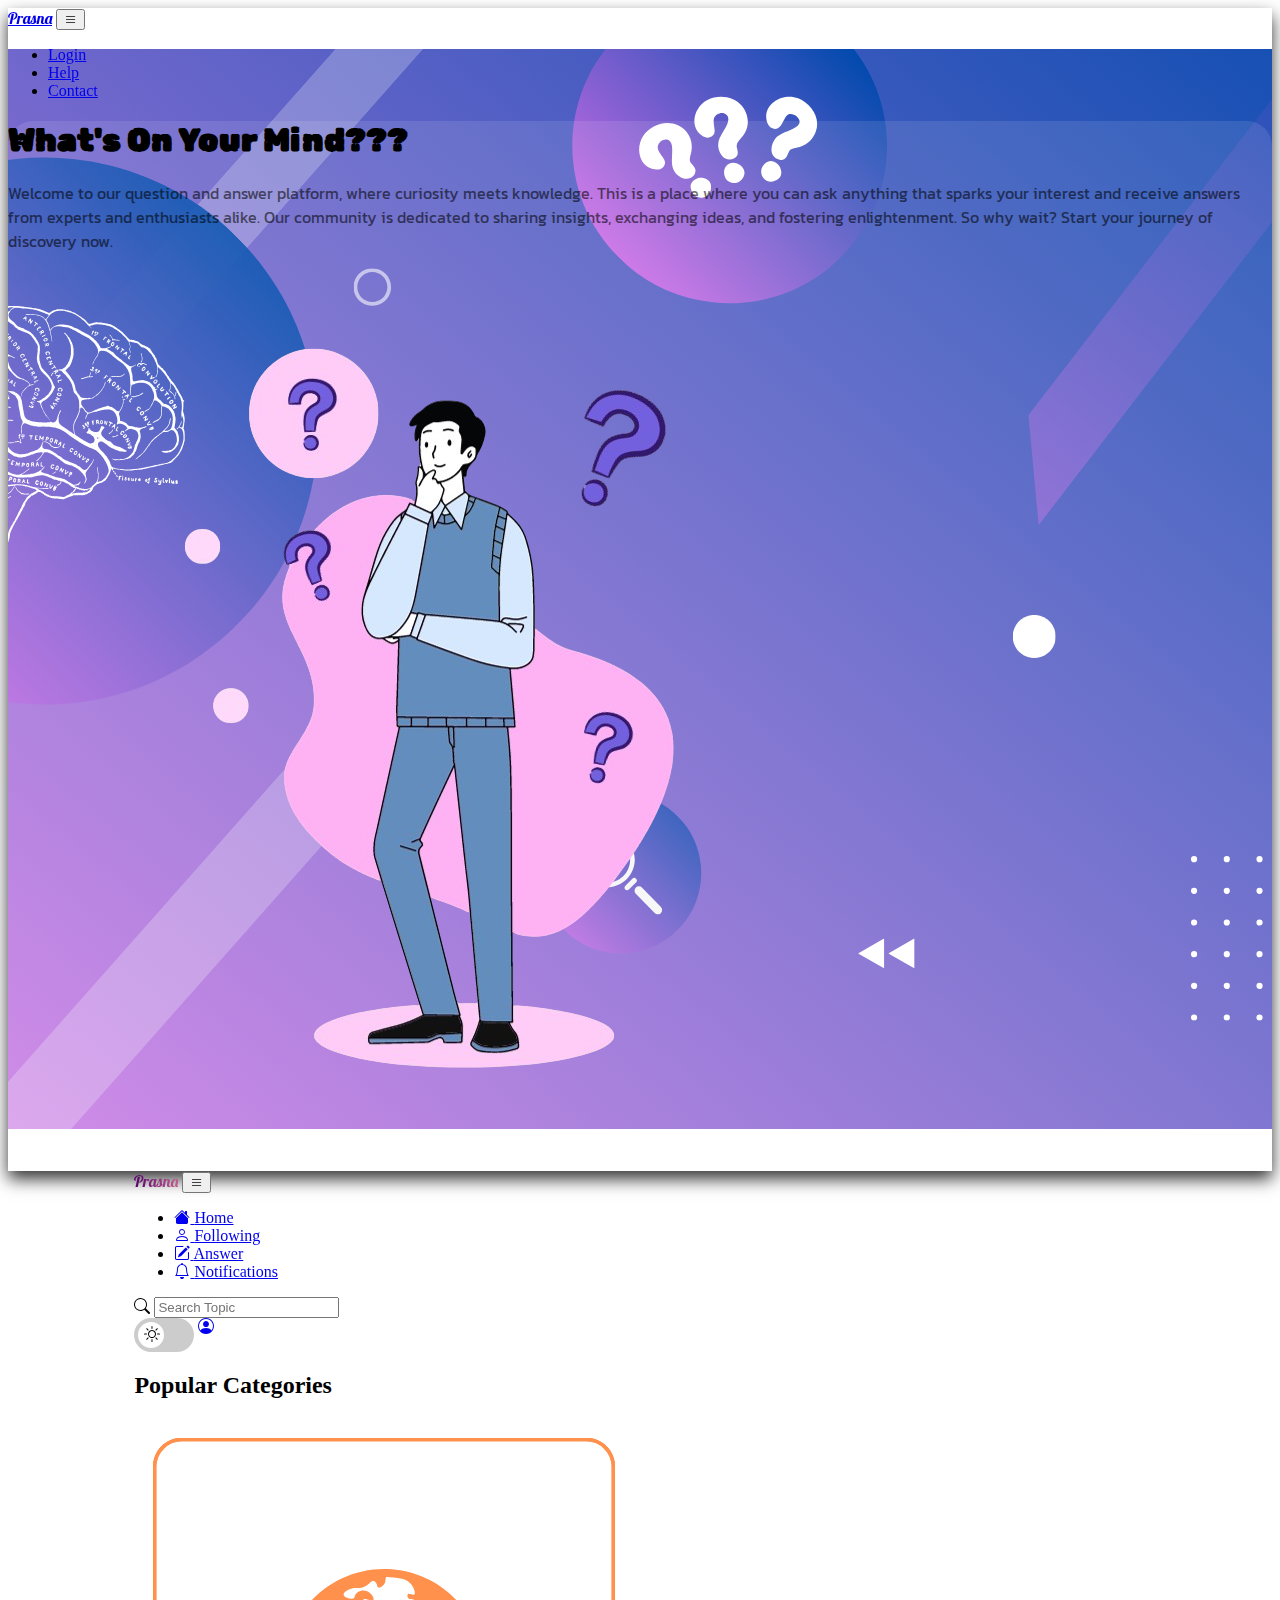
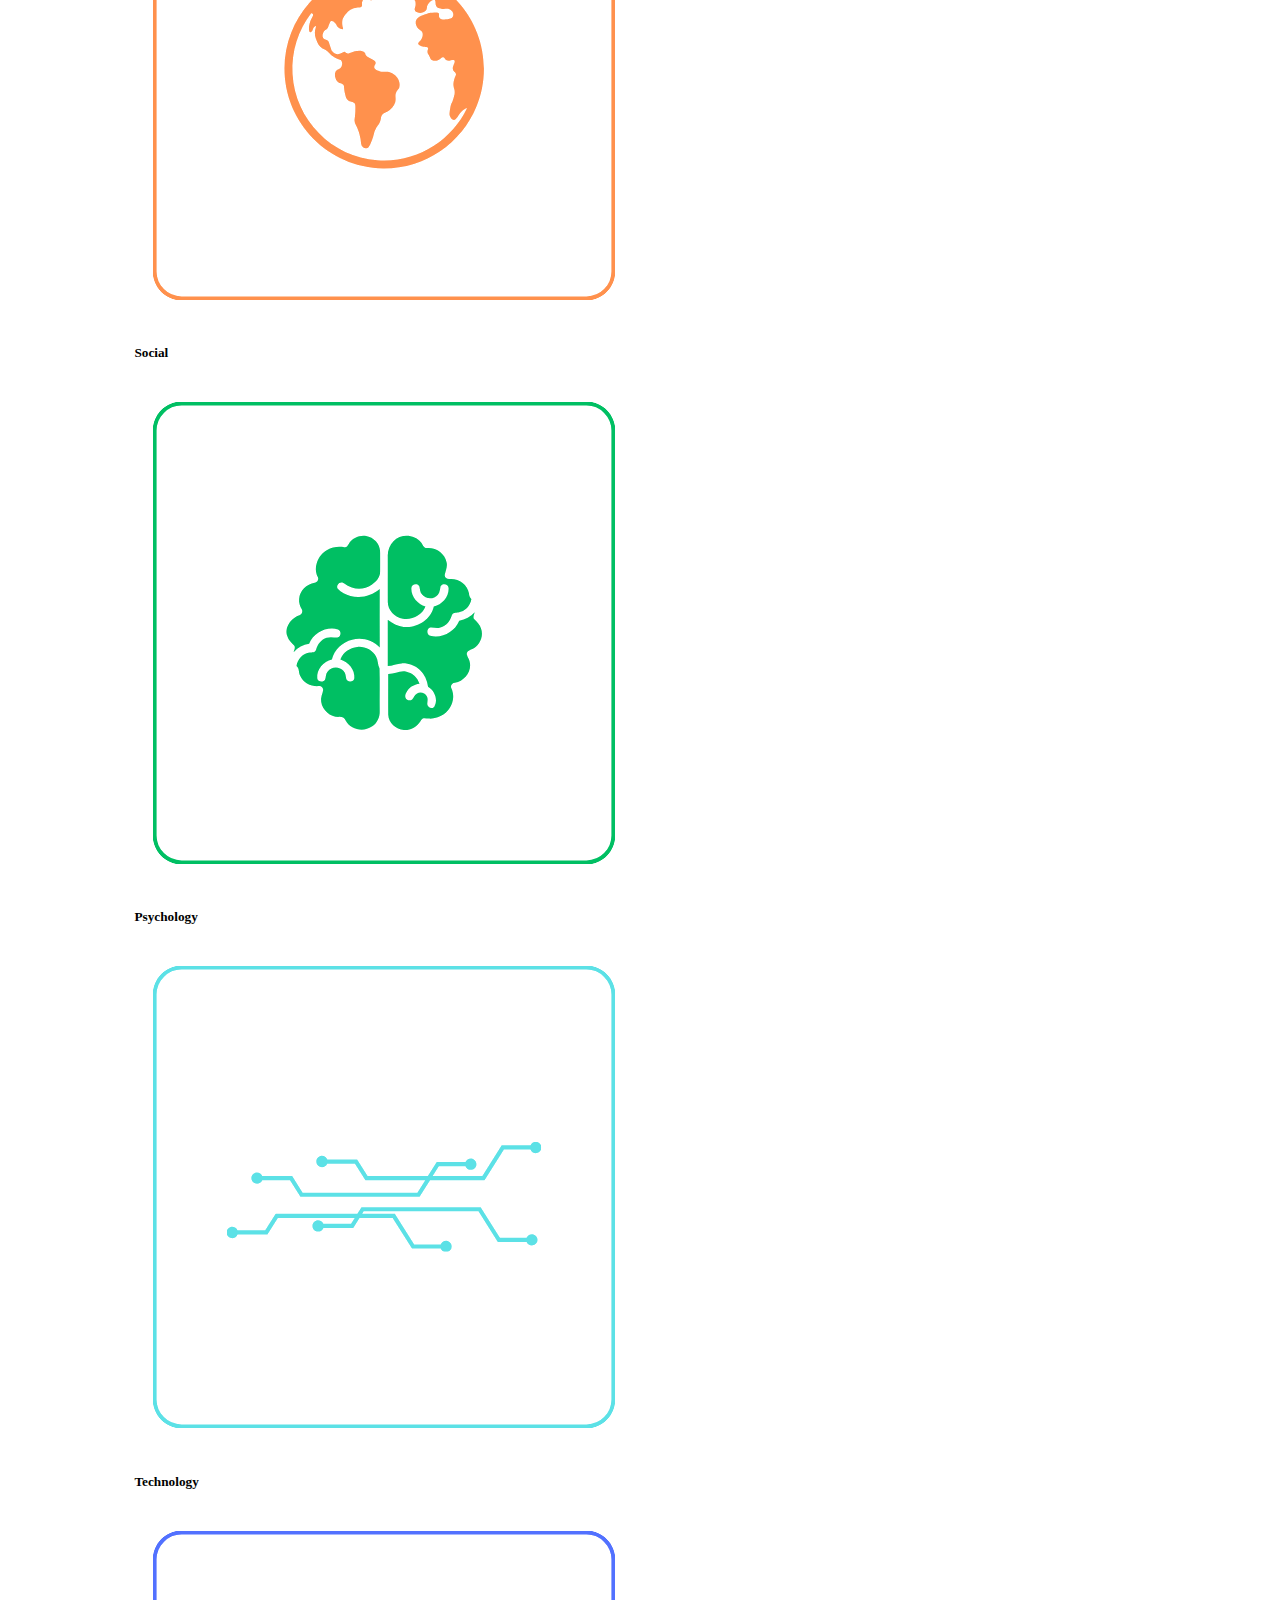
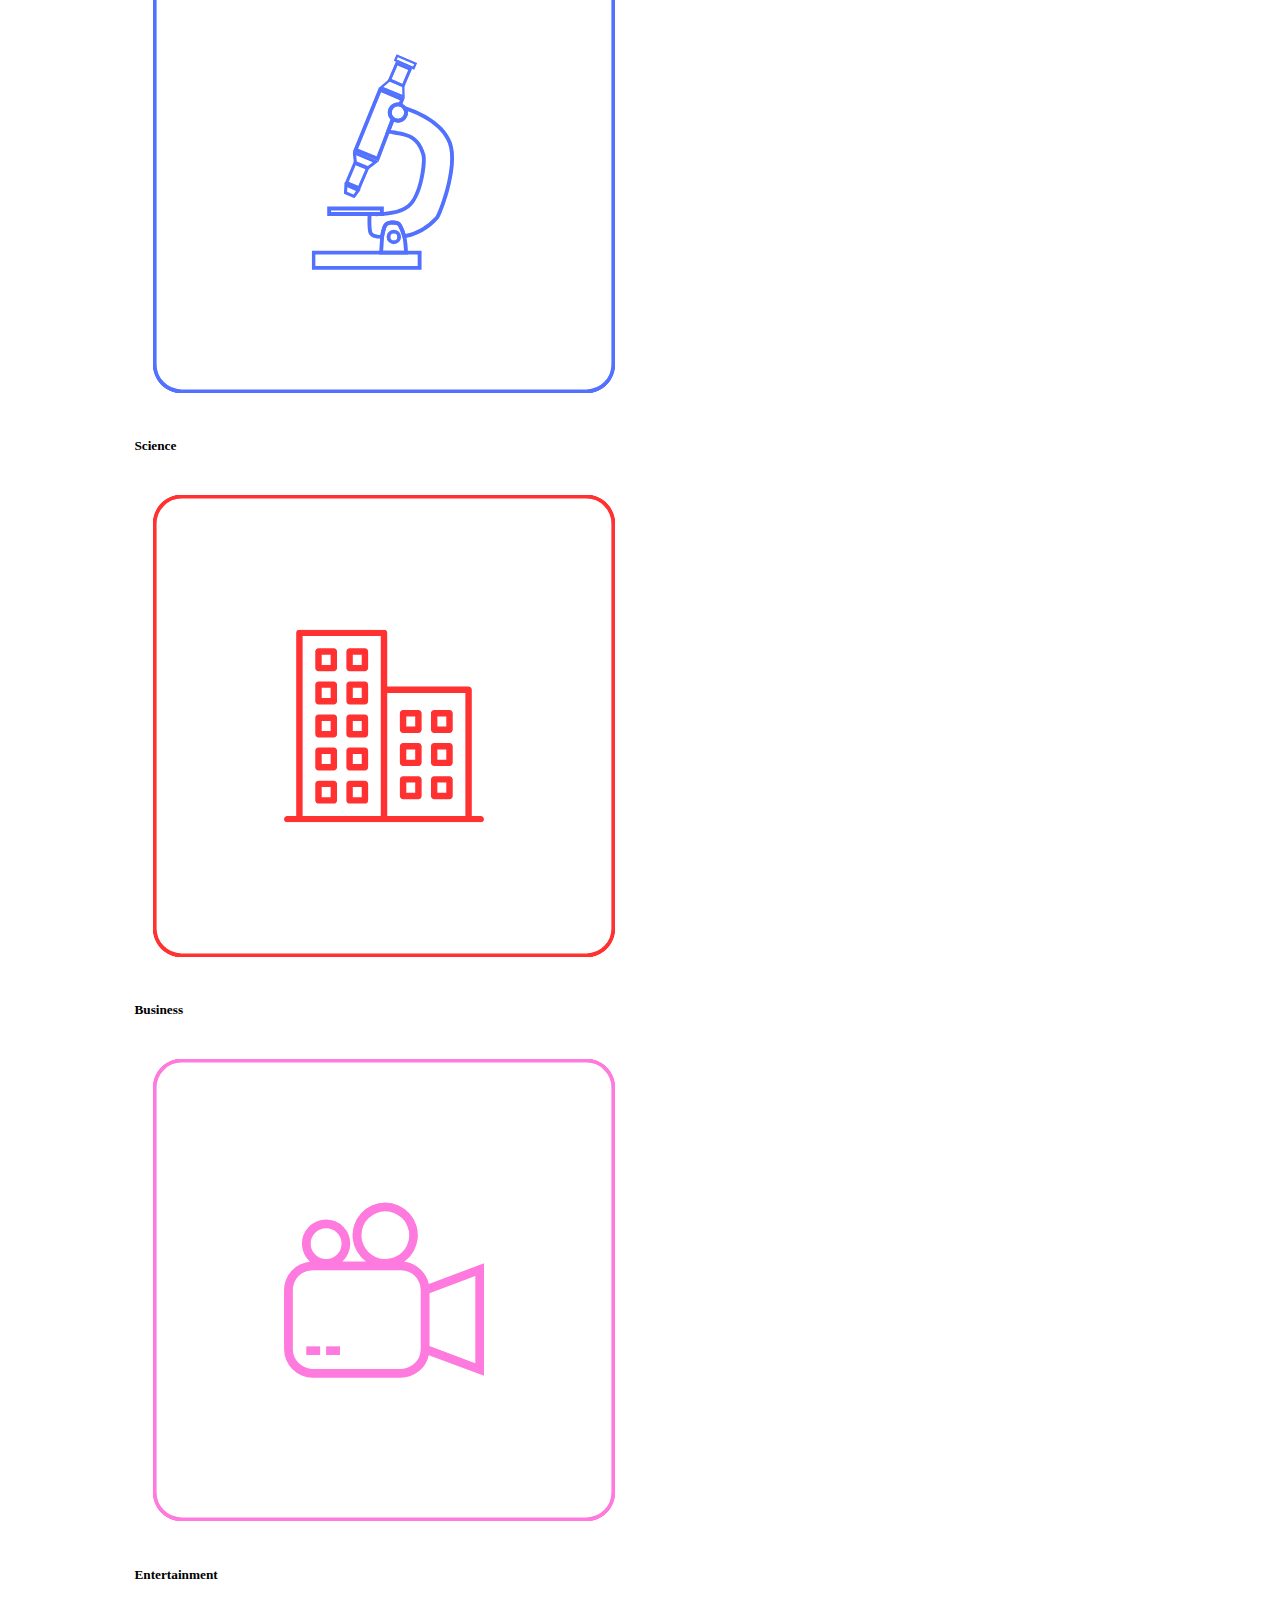
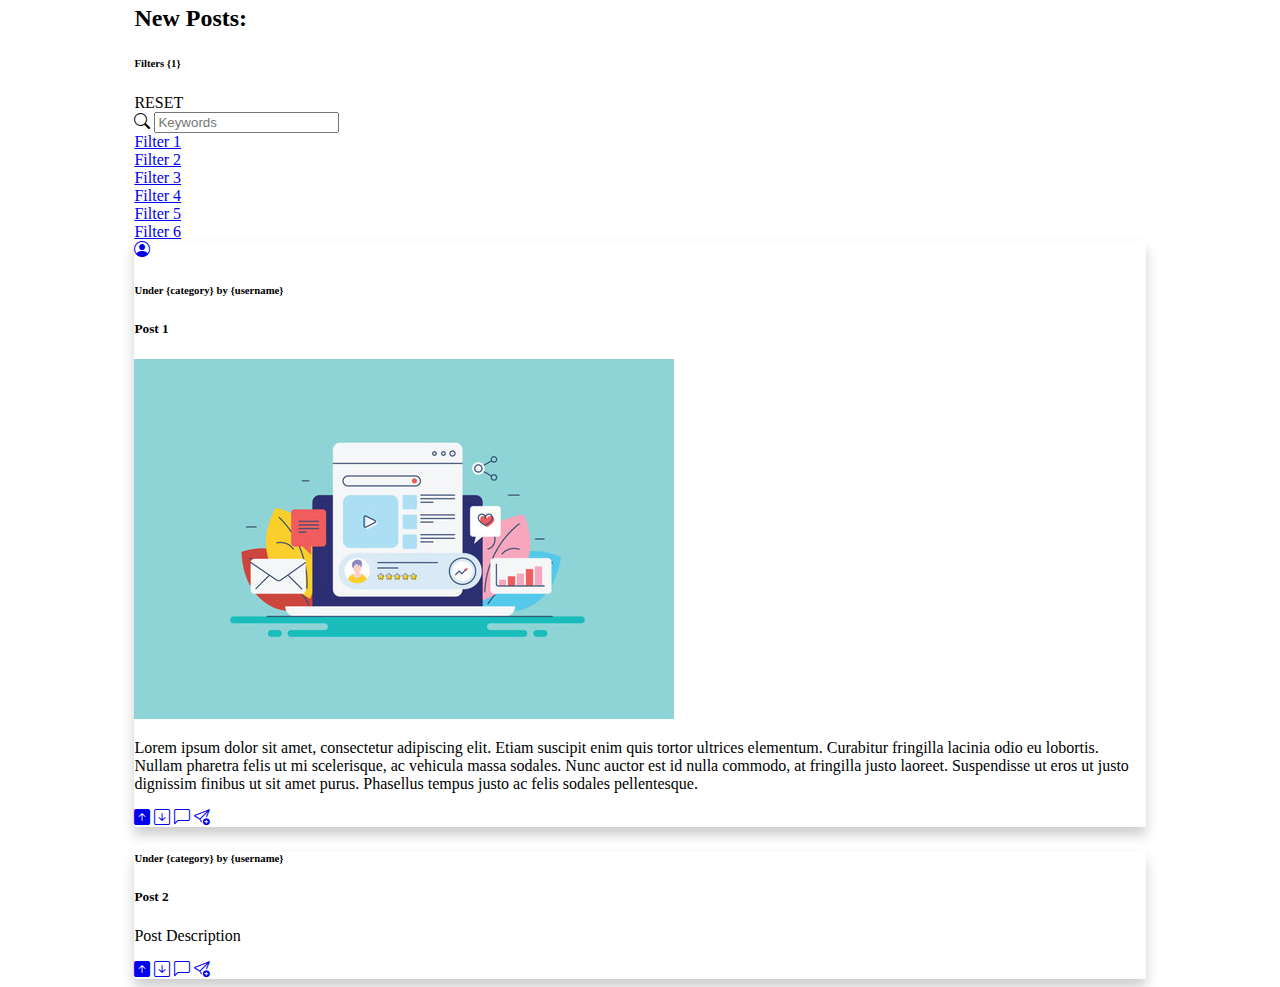
==== commit f90b5fec: "Fix Fonts test 1" ====
--- a/index.html
+++ b/index.html
@@ -10,7 +10,7 @@
   <link rel="preconnect" href="https://fonts.googleapis.com">
   <link rel="preconnect" href="https://fonts.gstatic.com" crossorigin>
   <link rel="stylesheet" href="https://fonts.googleapis.com/css2?family=Roboto:wght@300;400;500;700;900&display=swap">
-  <link rel="stylesheet" href="https://fonts.googleapis.com/css2?family=Lobster&display=swap">
+  <link href="https://fonts.googleapis.com/css2?family=Lobster&display=swap" rel="stylesheet">
   <link href="https://fonts.googleapis.com/css2?family=Rubik+Maps&display=swap" rel="stylesheet">
   <link href="https://fonts.googleapis.com/css2?family=Kanit&display=swap" rel="stylesheet">
 
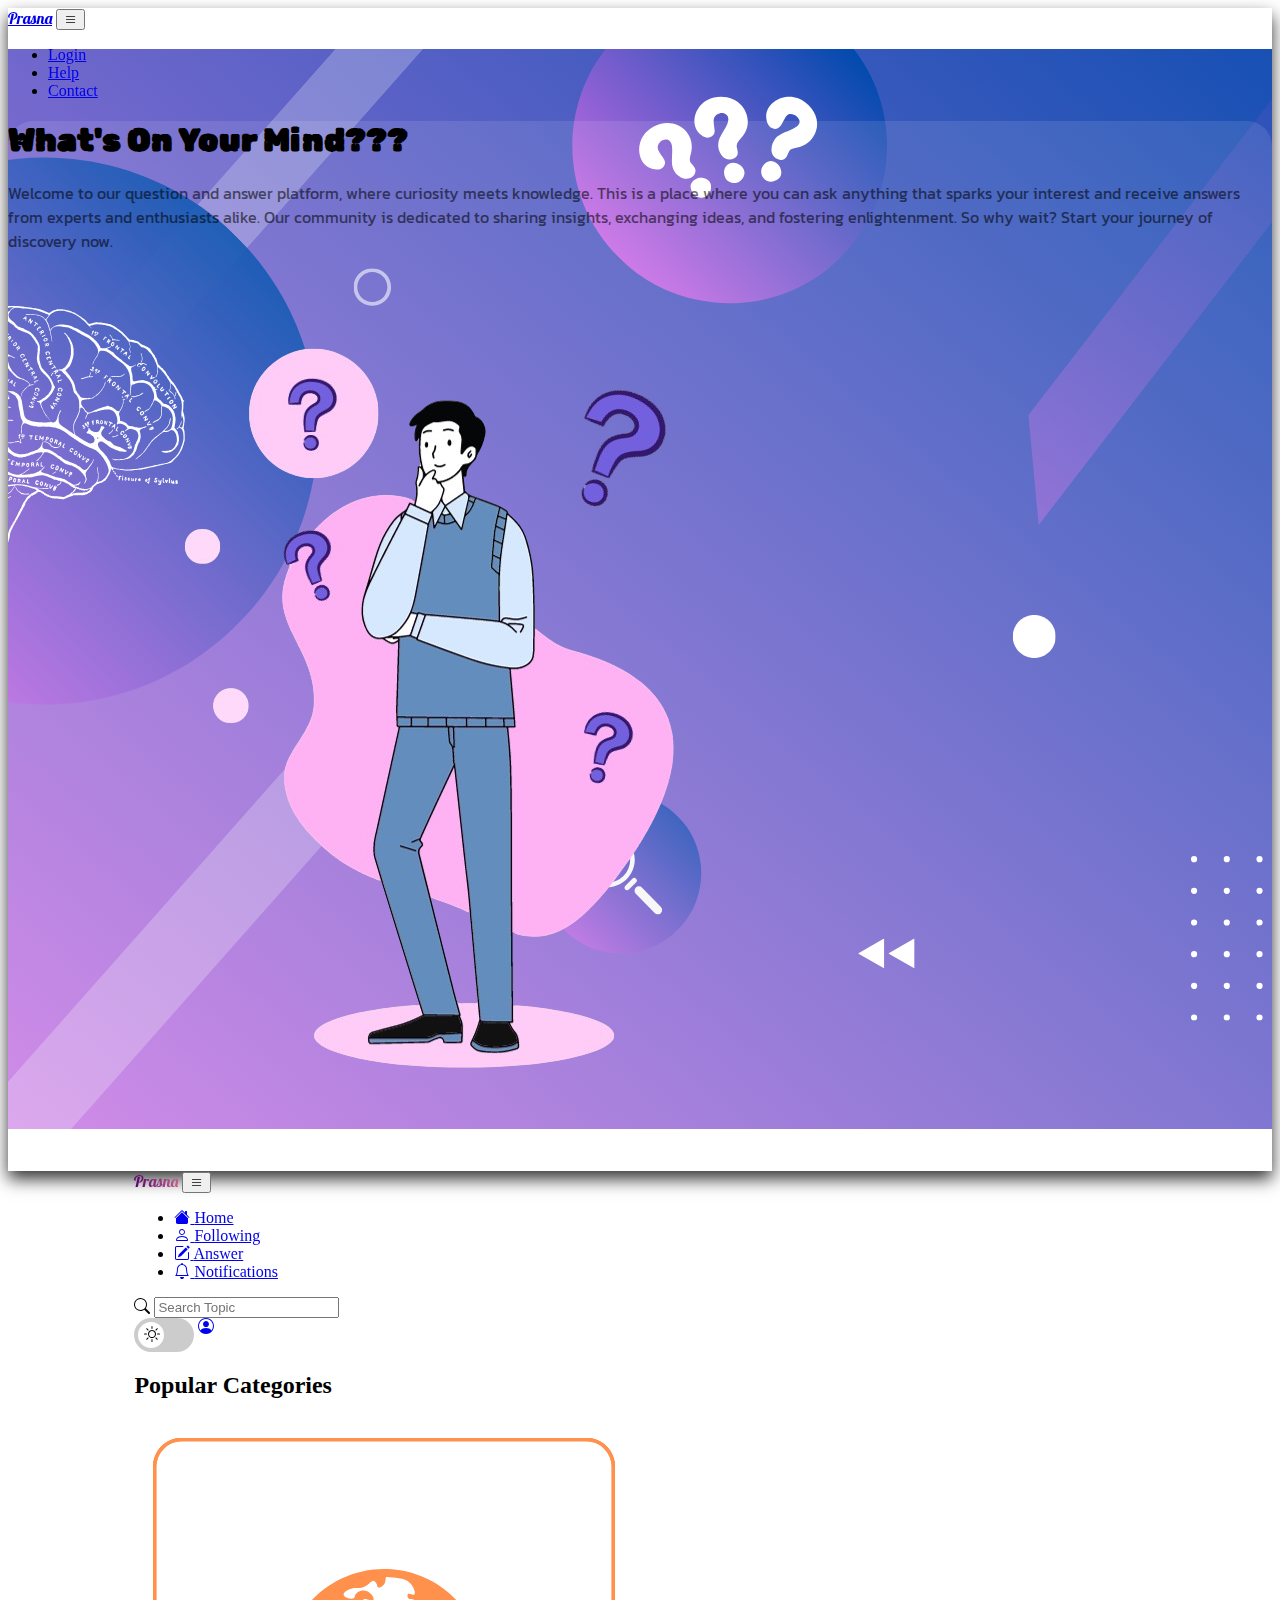
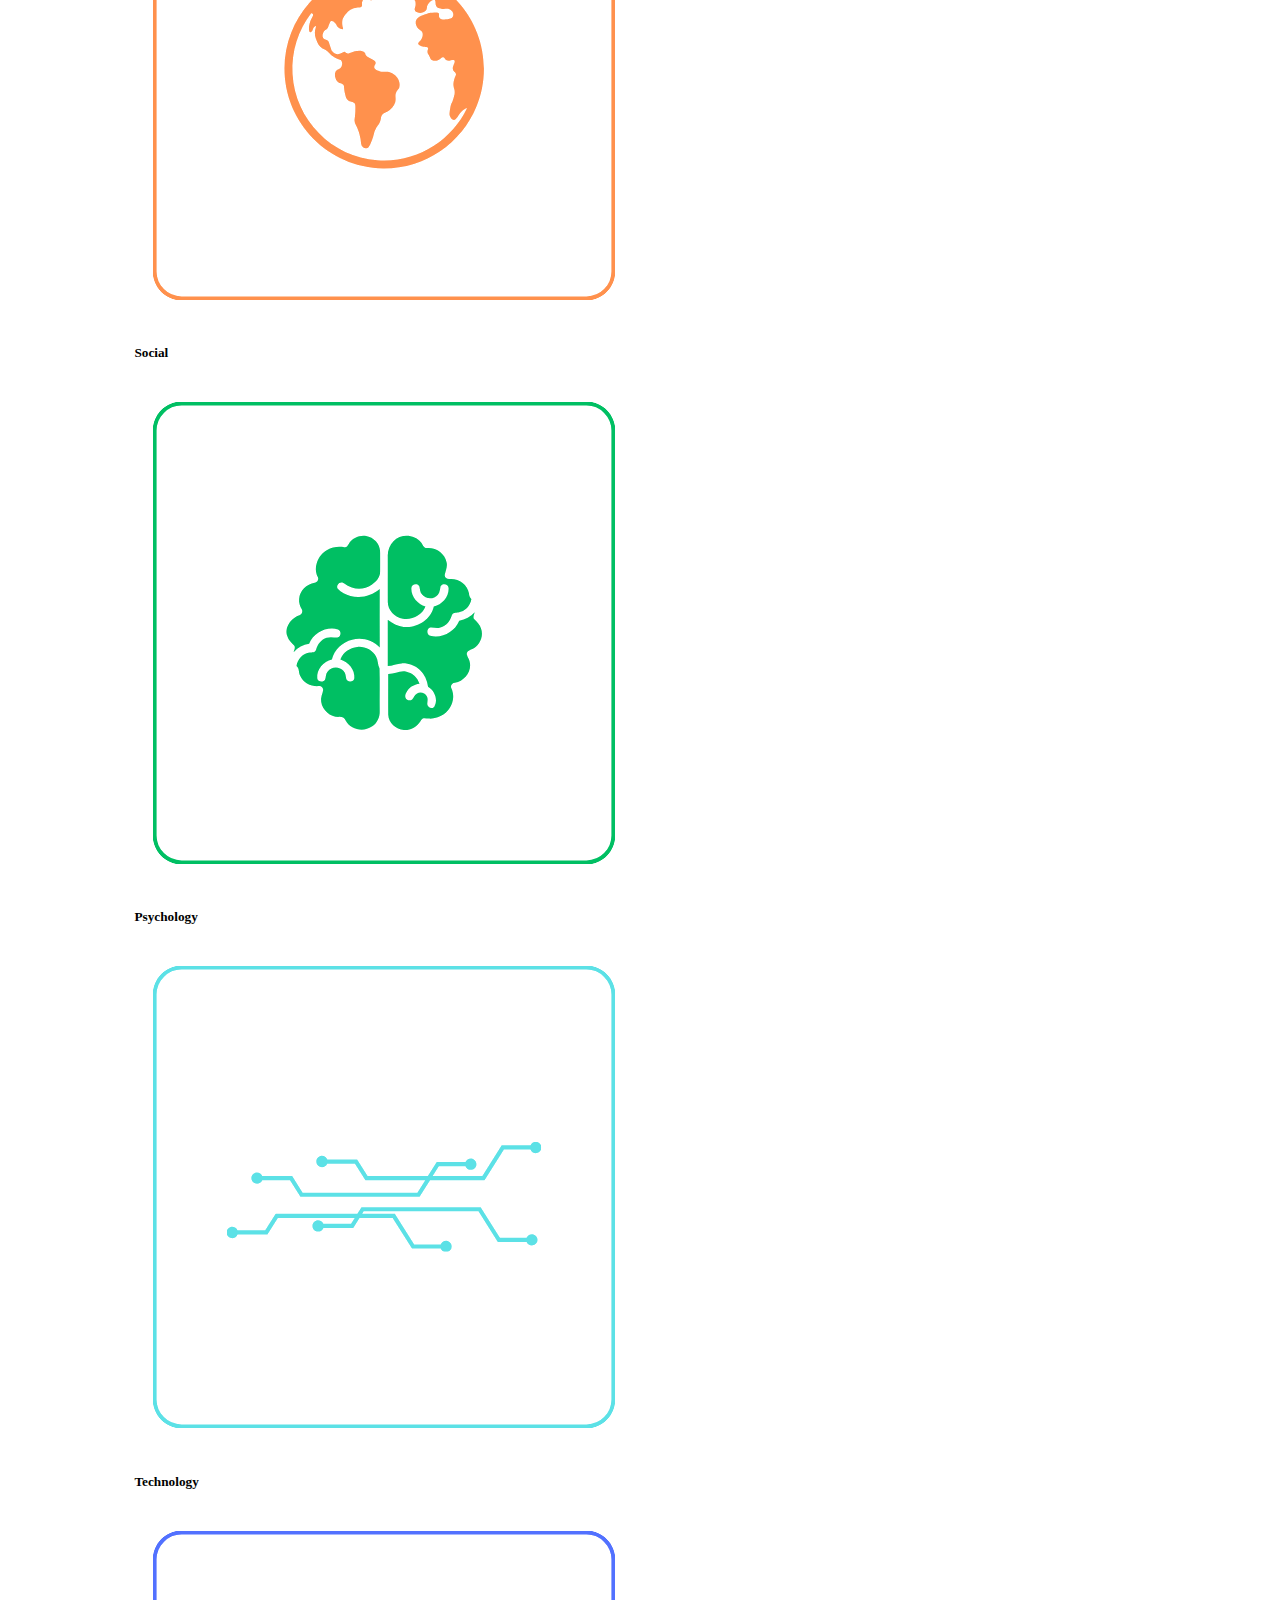
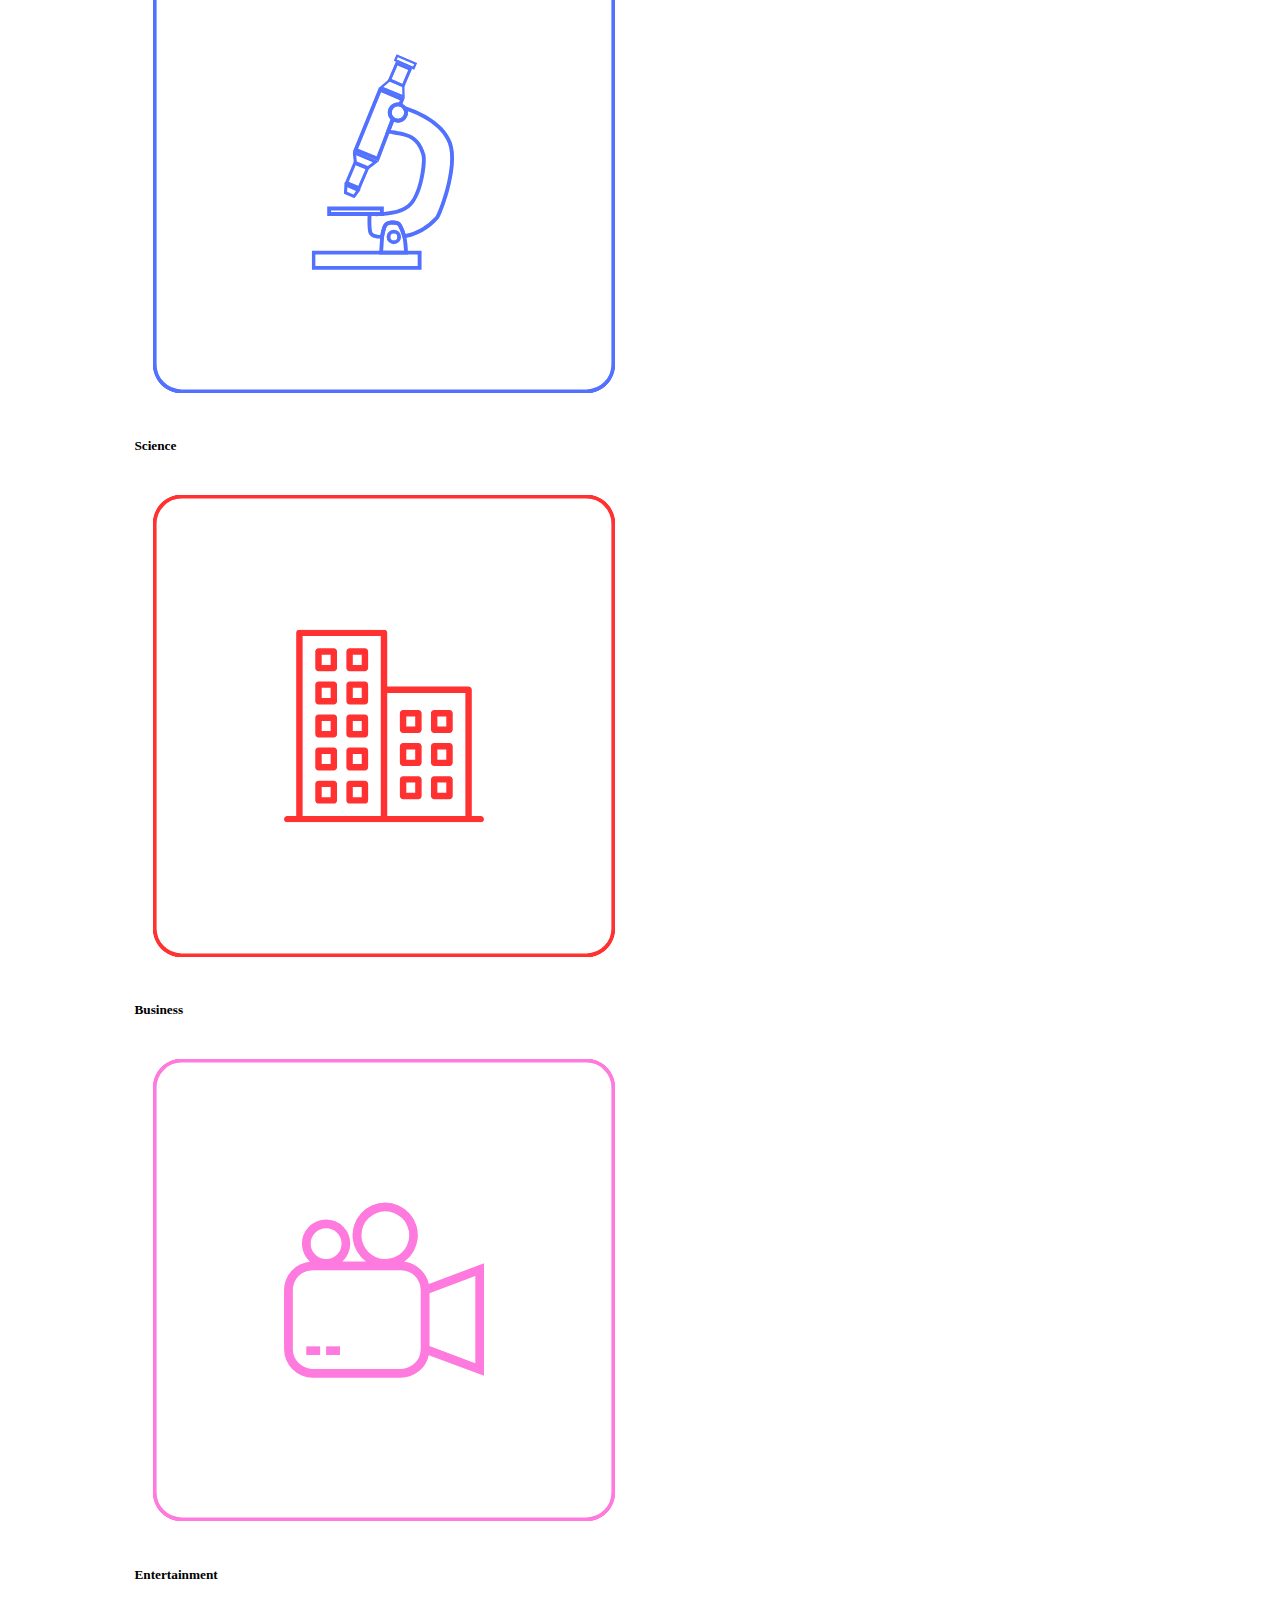
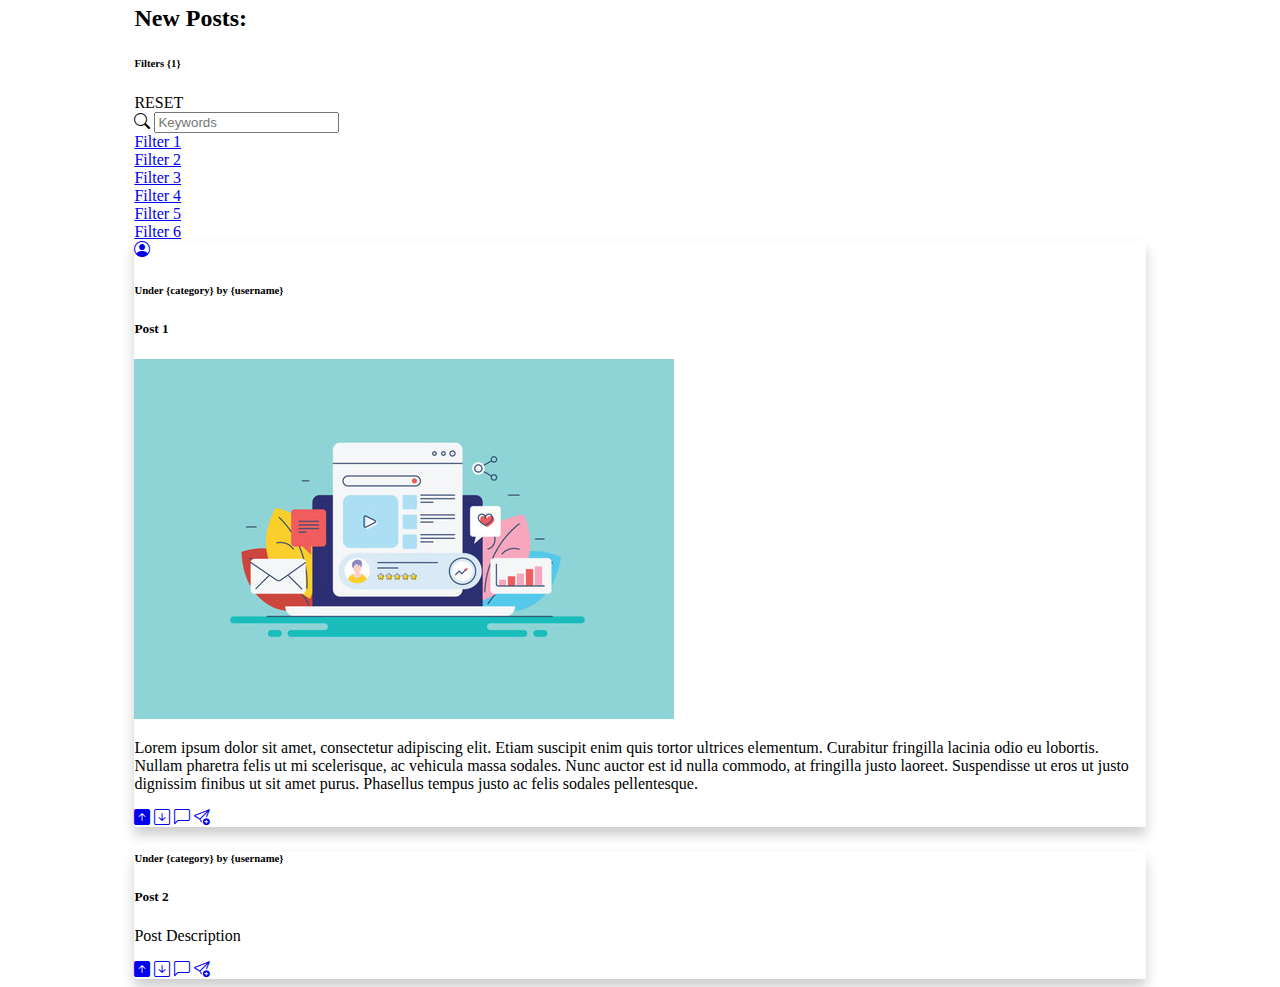
==== commit e1640b20: "Fix fonts test 2" ====
--- a/index.html
+++ b/index.html
@@ -29,7 +29,7 @@
 
   <div class="container-fluid landing" id="top">
     <nav class="navbar navbar-expand-lg navbar-primary">
-      <a class="navbar-brand text-light" style="font-family: 'Lobster', sans-serif;" href="./index.html">Prasna</a>
+      <a class="navbar-brand text-light" href="./index.html">Prasna</a>
       <button class="navbar-toggler" type="button" data-bs-toggle="collapse" data-bs-target="#navbarNav"
         aria-controls="navbarNav" aria-expanded="false" aria-label="Toggle navigation">
         <i class="bi bi-list"></i>
